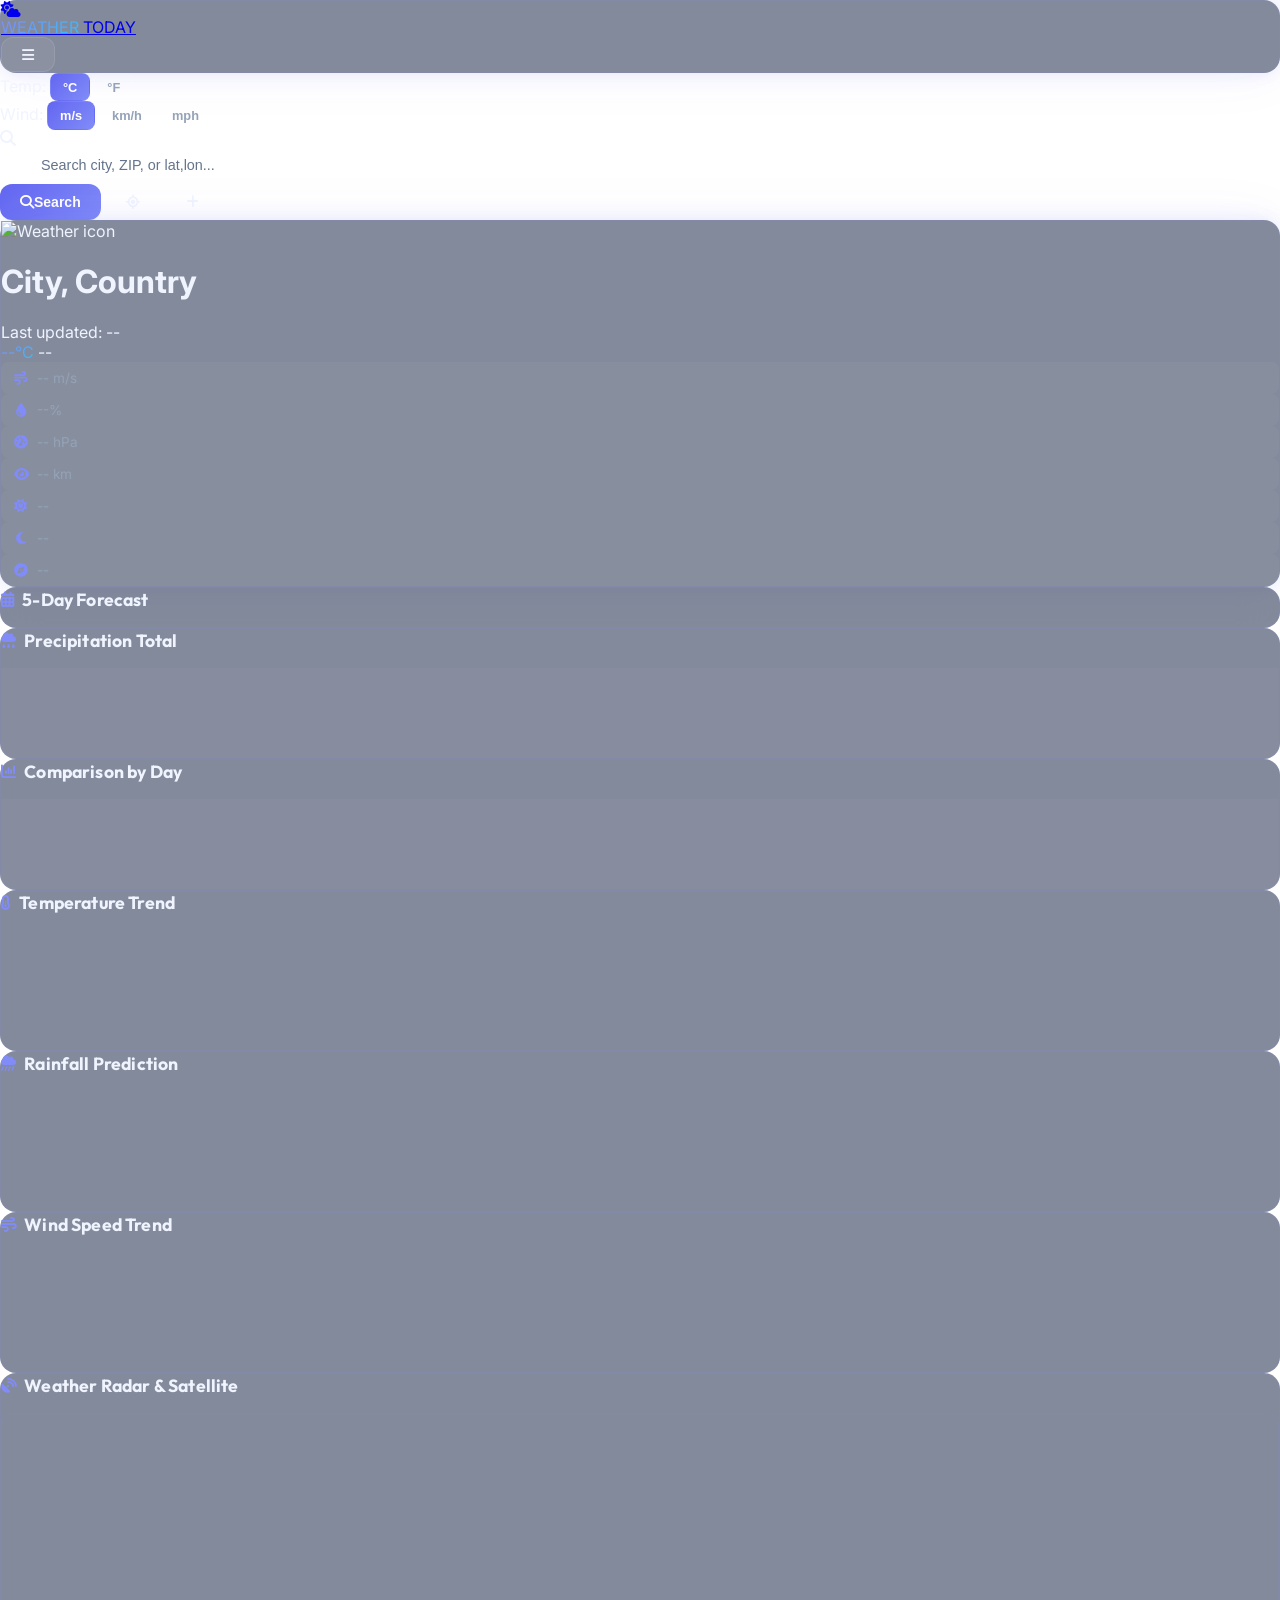
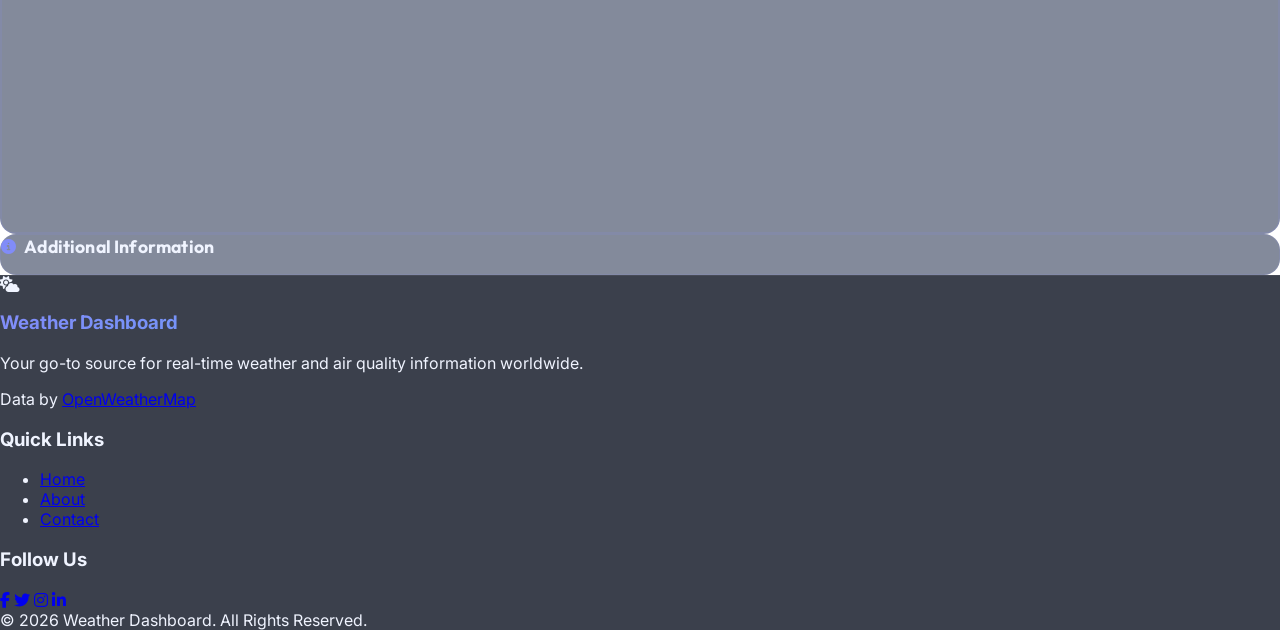
==== index.html @ bac941b6 "Add files via upload" ====
<html lang="en">

<head>
    <meta charset="utf-8" />
    <meta content="width=device-width, initial-scale=1.0" name="viewport" />
    <title>Weather Dashboard</title>
    <meta name="description"
        content="Real-time weather, air quality, forecasts, and interactive radar maps for any city worldwide." />
    <link rel="preconnect" href="https://fonts.googleapis.com" />
    <link rel="preconnect" href="https://fonts.gstatic.com" crossorigin />
    <link
        href="https://fonts.googleapis.com/css2?family=Inter:wght@300;400;500;600;700;800&family=Outfit:wght@400;500;600;700;800&display=swap"
        rel="stylesheet" />
    <script src="https://cdn.tailwindcss.com"></script>
    <script>
        tailwind.config = {
            theme: {
                extend: {
                    fontFamily: { sans: ['Inter', 'system-ui', 'sans-serif'], display: ['Outfit', 'sans-serif'] },
                    colors: {
                        surface: { 50: '#f0f4ff', 100: '#e0e7ff', 200: '#c7d2fe', 700: '#1e2a4a', 800: '#141c33', 900: '#0b1120' },
                        accent: { 400: '#818cf8', 500: '#6366f1', 600: '#4f46e5' },
                        sky: { 400: '#38bdf8', 500: '#0ea5e9' },
                        mint: { 400: '#34d399', 500: '#10b981' },
                        amber: { 400: '#fbbf24', 500: '#f59e0b' },
                        rose: { 400: '#fb7185', 500: '#f43f5e' }
                    }
                }
            }
        }
    </script>
    <link href="https://cdnjs.cloudflare.com/ajax/libs/font-awesome/6.5.1/css/all.min.css" rel="stylesheet" />
    <script src="https://cdn.jsdelivr.net/npm/chart.js"></script>
    <link rel="stylesheet" href="https://unpkg.com/leaflet@1.7.1/dist/leaflet.css" />
    <link rel="stylesheet" href="animations.css" />
    <style>
        *,
        *::before,
        *::after {
            box-sizing: border-box;
        }

        :root {
            --bg-primary: #0b1120;
            --bg-card: rgba(30, 42, 74, 0.55);
            --bg-card-hover: rgba(30, 42, 74, 0.75);
            --border-card: rgba(129, 140, 248, 0.12);
            --text-primary: #f0f4ff;
            --text-secondary: #94a3b8;
            --accent: #818cf8;
            --gradient-main: linear-gradient(135deg, #0b1120 0%, #1e2a4a 50%, #0b1120 100%);
            --glass-blur: 18px;
        }

        html {
            scroll-behavior: smooth;
        }

        body {
            font-family: 'Inter', system-ui, sans-serif;
            background: transparent;
            color: var(--text-primary);
            min-height: 100vh;
            margin: 0;
            overflow-x: hidden;
            transition: background 1s ease;
        }

        .hidden {
            display: none;
        }

        /* Glassmorphism card */
        .glass {
            background: var(--bg-card);
            backdrop-filter: blur(var(--glass-blur));
            -webkit-backdrop-filter: blur(var(--glass-blur));
            border: 1px solid var(--border-card);
            border-radius: 1rem;
            transition: transform 0.3s ease, box-shadow 0.3s ease, background 0.3s ease;
        }

        .glass:hover {
            background: var(--bg-card-hover);
            transform: translateY(-2px);
            box-shadow: 0 8px 32px rgba(99, 102, 241, 0.12);
        }

        /* Accent gradient text */
        .gradient-text {
            background: linear-gradient(135deg, #818cf8, #38bdf8);
            -webkit-background-clip: text;
            -webkit-text-fill-color: transparent;
            background-clip: text;
        }

        /* Glow effects */
        .glow-accent {
            box-shadow: 0 0 20px rgba(99, 102, 241, 0.15), 0 0 60px rgba(99, 102, 241, 0.05);
        }

        .glow-sky {
            box-shadow: 0 0 20px rgba(56, 189, 248, 0.15);
        }

        /* Buttons */
        .btn-primary {
            background: linear-gradient(135deg, #6366f1, #818cf8);
            color: #fff;
            border: none;
            border-radius: 0.75rem;
            padding: 0.6rem 1.25rem;
            font-weight: 600;
            cursor: pointer;
            transition: all 0.25s ease;
            font-size: 0.875rem;
        }

        .btn-primary:hover {
            transform: translateY(-1px);
            box-shadow: 0 4px 20px rgba(99, 102, 241, 0.4);
        }

        .btn-secondary {
            background: rgba(255, 255, 255, 0.06);
            color: var(--text-primary);
            border: 1px solid rgba(255, 255, 255, 0.1);
            border-radius: 0.75rem;
            padding: 0.6rem 1.25rem;
            font-weight: 500;
            cursor: pointer;
            transition: all 0.25s ease;
            font-size: 0.875rem;
        }

        .btn-secondary:hover {
            background: rgba(255, 255, 255, 0.12);
        }

        .btn-unit {
            padding: 0.35rem 0.75rem;
            border-radius: 0.5rem;
            font-size: 0.8rem;
            font-weight: 600;
            transition: all 0.2s ease;
            cursor: pointer;
            border: 1px solid transparent;
        }

        .btn-unit-active {
            background: linear-gradient(135deg, #6366f1, #818cf8);
            color: #fff;
            border-color: transparent;
        }

        .btn-unit-inactive {
            background: rgba(255, 255, 255, 0.06);
            color: var(--text-secondary);
            border-color: rgba(255, 255, 255, 0.08);
        }

        .btn-unit-inactive:hover {
            background: rgba(255, 255, 255, 0.12);
            color: var(--text-primary);
        }

        /* Search input */
        .search-input {
            background: rgba(255, 255, 255, 0.06);
            border: 1px solid rgba(255, 255, 255, 0.1);
            border-radius: 0.75rem;
            padding: 0.65rem 1rem 0.65rem 2.5rem;
            color: var(--text-primary);
            font-size: 0.9rem;
            outline: none;
            transition: all 0.25s ease;
            width: 100%;
        }

        .search-input::placeholder {
            color: #64748b;
        }

        .search-input:focus {
            border-color: var(--accent);
            box-shadow: 0 0 0 3px rgba(99, 102, 241, 0.15);
        }

        /* Stat items */
        .stat-item {
            display: flex;
            align-items: center;
            gap: 0.5rem;
            padding: 0.5rem 0.75rem;
            background: rgba(255, 255, 255, 0.04);
            border-radius: 0.5rem;
            font-size: 0.85rem;
            color: var(--text-secondary);
            transition: background 0.2s;
        }

        .stat-item:hover {
            background: rgba(255, 255, 255, 0.08);
        }

        .stat-item i {
            color: var(--accent);
            width: 16px;
            text-align: center;
        }

        /* Forecast day card */
        .forecast-card {
            background: rgba(255, 255, 255, 0.03);
            border: 1px solid rgba(255, 255, 255, 0.06);
            border-radius: 0.75rem;
            padding: 1rem 1.25rem;
            transition: all 0.25s ease;
        }

        .forecast-card:hover {
            background: rgba(255, 255, 255, 0.07);
            border-color: rgba(129, 140, 248, 0.2);
            transform: translateX(4px);
        }

        /* Section title */
        .section-title {
            font-family: 'Outfit', sans-serif;
            font-weight: 700;
            font-size: 1.1rem;
            letter-spacing: 0.01em;
            margin-bottom: 1rem;
            display: flex;
            align-items: center;
            gap: 0.5rem;
        }

        .section-title i {
            color: var(--accent);
            font-size: 0.95rem;
        }

        /* Saved city chip */
        .city-chip {
            background: rgba(99, 102, 241, 0.15);
            color: #a5b4fc;
            border: 1px solid rgba(99, 102, 241, 0.25);
            padding: 0.35rem 0.85rem;
            border-radius: 2rem;
            font-size: 0.8rem;
            font-weight: 500;
            cursor: pointer;
            transition: all 0.2s;
        }

        .city-chip:hover {
            background: rgba(99, 102, 241, 0.3);
            color: #fff;
        }

        /* Scrollbar */
        ::-webkit-scrollbar {
            width: 6px;
        }

        ::-webkit-scrollbar-track {
            background: transparent;
        }

        ::-webkit-scrollbar-thumb {
            background: rgba(129, 140, 248, 0.25);
            border-radius: 3px;
        }

        /* Map overrides */
        #map {
            border-radius: 0.75rem;
            border: 1px solid var(--border-card);
        }

        .leaflet-control-layers {
            background: var(--bg-card) !important;
            color: var(--text-primary) !important;
            border: 1px solid var(--border-card) !important;
            border-radius: 0.5rem !important;
            backdrop-filter: blur(12px) !important;
        }

        .leaflet-control-layers label {
            color: var(--text-primary) !important;
        }

        /* Fade-in animation */
        @keyframes fadeInUp {
            from {
                opacity: 0;
                transform: translateY(20px);
            }

            to {
                opacity: 1;
                transform: translateY(0);
            }
        }

        .animate-in {
            animation: fadeInUp 0.5s ease forwards;
        }

        .delay-1 {
            animation-delay: 0.1s;
            opacity: 0;
        }

        .delay-2 {
            animation-delay: 0.2s;
            opacity: 0;
        }

        .delay-3 {
            animation-delay: 0.3s;
            opacity: 0;
        }

        .delay-4 {
            animation-delay: 0.4s;
            opacity: 0;
        }

        /* Nav menu dark */
        .nav-menu {
            background: rgba(20, 28, 51, 0.95);
            border: 1px solid var(--border-card);
            backdrop-filter: blur(16px);
            border-radius: 0.75rem;
            overflow: hidden;
        }

        .nav-menu a {
            color: var(--text-secondary);
            display: block;
            padding: 0.6rem 1.25rem;
            transition: all 0.2s;
            font-size: 0.9rem;
        }

        .nav-menu a:hover {
            background: rgba(99, 102, 241, 0.15);
            color: var(--text-primary);
        }

        /* AQI card gradient override */
        #aqi-card {
            color: #fff;
        }

        /* Footer */
        .footer-section {
            border-top: 1px solid rgba(255, 255, 255, 0.06);
        }

        /* Chart container */
        .chart-container canvas {
            filter: drop-shadow(0 0 8px rgba(99, 102, 241, 0.1));
        }

        /* ═══ DAY MODE ADAPTIVE STYLES ═══ */
        body.day-mode .glass {
            background: rgba(255, 255, 255, 0.18);
            border-color: rgba(255, 255, 255, 0.3);
            box-shadow: 0 4px 20px rgba(0, 0, 0, 0.08);
        }

        body.day-mode .glass:hover {
            background: rgba(255, 255, 255, 0.28);
            box-shadow: 0 8px 32px rgba(0, 0, 0, 0.12);
        }

        body.day-mode .section-title {
            color: rgba(30, 40, 80, 0.85);
        }

        body.day-mode .forecast-card {
            background: rgba(255, 255, 255, 0.15);
            border-color: rgba(255, 255, 255, 0.25);
        }

        body.day-mode .stat-item {
            background: rgba(0, 0, 0, 0.05);
        }

        body.day-mode .text-white\/40,
        body.day-mode .text-white\/50,
        body.day-mode .text-white\/60 {
            color: rgba(30, 40, 80, 0.55) !important;
        }

        /* ═══ NIGHT MODE GLOW ENHANCEMENTS ═══ */
        body.night-mode .glass {
            box-shadow: 0 4px 24px rgba(99, 102, 241, 0.06), inset 0 1px 0 rgba(255, 255, 255, 0.04);
        }

        body.night-mode .chart-container canvas {
            filter: drop-shadow(0 0 12px rgba(99, 102, 241, 0.15));
        }

        /* ═══ ANIMATIONS ═══ */
        @keyframes fadeInUp {
            from {
                opacity: 0;
                transform: translateY(18px);
            }

            to {
                opacity: 1;
                transform: translateY(0);
            }
        }

        /* ═══ AI SUGGESTIONS ═══ */
        #ai-suggestions {
            transition: opacity 0.5s ease;
        }

        /* ═══ PERFORMANCE TOGGLE ═══ */
        .perf-toggle {
            cursor: pointer;
            font-size: 0.7rem;
            padding: 4px 10px;
            border-radius: 8px;
            background: rgba(255, 255, 255, 0.06);
            border: 1px solid rgba(255, 255, 255, 0.1);
            color: var(--text-secondary);
            transition: all 0.3s ease;
        }

        .perf-toggle:hover {
            background: rgba(255, 255, 255, 0.12);
        }

        .perf-toggle.active {
            background: rgba(99, 102, 241, 0.2);
            border-color: rgba(99, 102, 241, 0.4);
            color: #818cf8;
        }
    </style>
</head>

<body>
    <canvas id="weather-canvas"></canvas>
    <div class="max-w-7xl mx-auto px-4 sm:px-6 lg:px-8 py-6 relative z-10">

        <!-- ─── HEADER ─── -->
        <header class="glass glow-accent p-4 px-6 flex justify-between items-center mb-6 animate-in">
            <a href="index.html" class="flex items-center gap-3 cursor-pointer group" id="home-button">
                <div
                    class="w-9 h-9 rounded-lg bg-gradient-to-br from-accent-500 to-sky-400 flex items-center justify-center">
                    <i class="fas fa-cloud-sun text-white text-sm"></i>
                </div>
                <div>
                    <span class="font-display font-bold text-lg tracking-tight gradient-text">WEATHER</span>
                    <span class="font-display font-medium text-lg tracking-tight text-white/60 ml-1"
                        id="city-name">TODAY</span>
                </div>
            </a>
            <div class="relative">
                <button class="flex items-center gap-2 btn-secondary text-sm" id="menu-button">
                    <span class="hidden sm:inline">Menu</span>
                    <i class="fas fa-bars text-accent-400"></i>
                </button>
                <nav id="nav-menu" class="nav-menu absolute right-0 mt-2 w-48 z-50 hidden">
                    <a href="index.html"><i class="fas fa-home mr-2 text-accent-400"></i>Home</a>
                    <a href="about.html"><i class="fas fa-info-circle mr-2 text-accent-400"></i>About</a>
                    <a href="#" id="perf-toggle-btn"
                        onclick="event.preventDefault(); const on = togglePerformanceMode(); this.querySelector('.perf-indicator').textContent = on ? 'ON' : 'OFF'; this.classList.toggle('text-accent-400', on);"><i
                            class="fas fa-bolt mr-2 text-accent-400"></i>Perf Mode <span
                            class="perf-indicator ml-1 text-xs opacity-60">OFF</a>span></a>
                    <a href="services.html"><i class="fas fa-cogs mr-2 text-accent-400"></i>Services</a>
                    <a href="contact.html"><i class="fas fa-envelope mr-2 text-accent-400"></i>Contact</a>
                </nav>
            </div>
        </header>

        <!-- ─── UNIT TOGGLES ─── -->
        <div class="flex flex-wrap gap-4 items-center mb-4 animate-in delay-1">
            <div class="flex items-center gap-2">
                <span class="text-sm font-medium text-white/50">Temp:</span>
                <button id="unit-c" class="btn-unit btn-unit-active">°C</button>
                <button id="unit-f" class="btn-unit btn-unit-inactive">°F</button>
            </div>
            <div class="flex items-center gap-2">
                <span class="text-sm font-medium text-white/50">Wind:</span>
                <button id="unit-ms" class="btn-unit btn-unit-active">m/s</button>
                <button id="unit-kmh" class="btn-unit btn-unit-inactive">km/h</button>
                <button id="unit-mph" class="btn-unit btn-unit-inactive">mph</button>
            </div>
        </div>

        <!-- ─── SEARCH BAR ─── -->
        <div class="flex flex-col md:flex-row gap-3 items-stretch md:items-center mb-5 animate-in delay-1">
            <div class="relative flex-1 md:max-w-md">
                <i class="fas fa-search absolute left-3 top-1/2 -translate-y-1/2 text-white/30 text-sm"></i>
                <input id="search-input" class="search-input" type="text"
                    placeholder="Search city, ZIP, or lat,lon..." />
            </div>
            <div class="flex items-center gap-2">
                <button id="search-button" class="btn-primary"><i class="fas fa-search mr-1.5"></i>Search</button>
                <button id="location-button" class="btn-secondary"><i
                        class="fas fa-location-crosshairs mr-1.5 text-mint-400"></i><span class="hidden sm:inline">My
                        Location</span></button>
                <button id="add-city-button" class="btn-secondary"><i
                        class="fas fa-plus mr-1.5 text-amber-400"></i><span class="hidden sm:inline">Add
                        City</span></button>
            </div>
        </div>

        <!-- ─── SAVED CITIES ─── -->
        <div id="saved-cities-container" class="mb-5 flex flex-wrap gap-2"></div>

        <!-- ─── ALERTS ─── -->
        <div id="alerts-container" class="mb-5"></div>

        <!-- ─── HERO: CURRENT WEATHER & AQI ─── -->
        <div class="flex flex-col lg:flex-row gap-5 mb-8 animate-in delay-2">
            <!-- Main weather card -->
            <div class="flex-1 glass glow-accent p-6 lg:p-8">
                <div class="flex flex-col md:flex-row items-center gap-6">
                    <img alt="Weather icon" class="w-28 h-28 drop-shadow-lg" id="weather-icon"
                        src="https://openweathermap.org/img/wn/02d@2x.png" />
                    <div class="flex-1 text-center md:text-left">
                        <div class="flex flex-wrap items-center justify-center md:justify-start gap-3 mb-1">
                            <h1 class="font-display text-2xl md:text-3xl font-bold" id="city-country">City, Country</h1>
                            <span class="text-sm text-white/40" id="last-updated">Last updated: --</span>
                        </div>
                        <div class="flex flex-wrap items-center justify-center md:justify-start gap-4 mb-4">
                            <span class="text-5xl md:text-6xl font-display font-extrabold gradient-text"
                                id="temperature">--°C</span>
                            <span class="text-lg capitalize text-white/60 mt-2" id="weather-condition">--</span>
                        </div>
                        <div class="grid grid-cols-2 sm:grid-cols-4 gap-2">
                            <div class="stat-item"><i class="fas fa-wind"></i><span id="wind">-- m/s</span></div>
                            <div class="stat-item"><i class="fas fa-droplet"></i><span id="humidity">--%</span></div>
                            <div class="stat-item"><i class="fas fa-gauge-high"></i><span id="pressure">-- hPa</span>
                            </div>
                            <div class="stat-item"><i class="fas fa-eye"></i><span id="visibility">-- km</span></div>
                            <div class="stat-item"><i class="fas fa-sun"></i><span id="sunrise">--</span></div>
                            <div class="stat-item"><i class="fas fa-moon"></i><span id="sunset">--</span></div>
                            <div class="stat-item"><i class="fas fa-compass"></i><span id="wind-direction">--</span>
                            </div>
                        </div>
                    </div>
                </div>
            </div>
            <!-- AQI card -->
            <div id="aqi-card" class="lg:w-80 glass glow-sky p-6 flex flex-col justify-between hidden"
                style="border-radius:1rem;">
                <div>
                    <div class="section-title"><i class="fas fa-lungs"></i>Air Quality Index</div>
                    <div class="text-4xl font-display font-extrabold" id="aqi-value">--</div>
                    <div class="text-sm mt-1 font-medium" id="aqi-level">--</div>
                </div>
                <div class="mt-5 grid grid-cols-2 gap-3 text-sm">
                    <div class="stat-item"><span class="text-white/40">PM2.5</span><span class="ml-auto font-semibold"
                            id="aqi-pm25">--</span></div>
                    <div class="stat-item"><span class="text-white/40">PM10</span><span class="ml-auto font-semibold"
                            id="aqi-pm10">--</span></div>
                    <div class="stat-item"><span class="text-white/40">CO</span><span class="ml-auto font-semibold"
                            id="aqi-co">--</span></div>
                    <div class="stat-item"><span class="text-white/40">O₃</span><span class="ml-auto font-semibold"
                            id="aqi-o3">--</span></div>
                </div>
            </div>
        </div>

        <!-- ─── AI SMART SUGGESTIONS ─── -->
        <div id="ai-suggestions" class="mb-6" style="display:none;"></div>

        <!-- ─── FORECAST / PRECIP / COMPARISON ROW ─── -->
        <div class="grid grid-cols-1 lg:grid-cols-3 gap-5 mb-8">
            <div class="glass p-5 animate-in delay-2">
                <div class="section-title"><i class="fas fa-calendar-days"></i>5-Day Forecast</div>
                <div class="space-y-2" id="forecast"></div>
            </div>
            <div class="glass p-5 animate-in delay-3">
                <div class="section-title"><i class="fas fa-cloud-rain"></i>Precipitation Total</div>
                <div class="text-sm text-white/50 mb-3" id="precipitation-summary"></div>
                <div class="relative w-full flex items-center justify-center rounded-lg mb-3"
                    style="height:90px; background:rgba(255,255,255,0.03);">
                    <canvas id="precipChart" width="340" height="80"
                        style="display:block;max-width:100%;height:80px !important;"></canvas>
                </div>
                <div class="space-y-1" id="precipitation-total"></div>
            </div>
            <div class="glass p-5 animate-in delay-4">
                <div class="section-title"><i class="fas fa-chart-column"></i>Comparison by Day</div>
                <div class="text-sm text-white/50 mb-3" id="comparison-summary"></div>
                <div class="relative w-full flex items-center justify-center rounded-lg mb-3"
                    style="height:90px; background:rgba(255,255,255,0.03);">
                    <canvas id="comparisonChart" width="340" height="80"
                        style="display:block;max-width:100%;height:80px !important;"></canvas>
                </div>
                <div class="space-y-1" id="comparison-by-day"></div>
            </div>
        </div>

        <!-- ─── CHARTS ROW ─── -->
        <div class="grid grid-cols-1 lg:grid-cols-3 gap-5 mb-8">
            <div class="glass p-5 chart-container animate-in delay-2">
                <div class="section-title"><i class="fas fa-temperature-half"></i>Temperature Trend</div>
                <canvas id="tempChart" height="120"></canvas>
            </div>
            <div class="glass p-5 chart-container animate-in delay-3">
                <div class="section-title"><i class="fas fa-cloud-showers-heavy"></i>Rainfall Prediction</div>
                <canvas id="rainChart" height="120"></canvas>
            </div>
            <div class="glass p-5 chart-container animate-in delay-4">
                <div class="section-title"><i class="fas fa-wind"></i>Wind Speed Trend</div>
                <canvas id="windChart" height="120"></canvas>
            </div>
        </div>

        <!-- ─── MAP ─── -->
        <div class="glass p-5 mb-8 animate-in delay-3">
            <div class="section-title"><i class="fas fa-satellite-dish"></i>Weather Radar & Satellite</div>
            <div id="map" style="height: 420px;"></div>
            <div id="map-legend" class="mt-3 text-xs p-3 rounded-lg" style="background:rgba(255,255,255,0.04);"></div>
        </div>

        <!-- ─── ADDITIONAL INFO ─── -->
        <div class="glass p-5 mb-8 animate-in delay-3">
            <div class="section-title"><i class="fas fa-circle-info"></i>Additional Information</div>
            <div class="space-y-2" id="additional-info"></div>
        </div>
    </div>

    <!-- ─── FOOTER ─── -->
    <footer class="footer-section mt-12 py-10" style="background: rgba(11,17,32,0.8); backdrop-filter:blur(12px);">
        <div class="max-w-7xl mx-auto px-4 sm:px-6 lg:px-8">
            <div class="grid grid-cols-1 md:grid-cols-3 gap-8">
                <div>
                    <div class="flex items-center gap-2 mb-3">
                        <div
                            class="w-8 h-8 rounded-lg bg-gradient-to-br from-accent-500 to-sky-400 flex items-center justify-center">
                            <i class="fas fa-cloud-sun text-white text-xs"></i>
                        </div>
                        <h3 class="font-display font-bold text-lg gradient-text">Weather Dashboard</h3>
                    </div>
                    <p class="text-sm text-white/40 leading-relaxed">Your go-to source for real-time weather and air
                        quality information worldwide.</p>
                    <p class="text-xs text-white/25 mt-4">Data by <a href="https://openweathermap.org/" target="_blank"
                            rel="noopener noreferrer"
                            class="underline hover:text-accent-400 transition">OpenWeatherMap</a></p>
                </div>
                <div>
                    <h3 class="font-display font-semibold mb-3">Quick Links</h3>
                    <ul class="space-y-2 text-sm text-white/40">
                        <li><a href="index.html" class="hover:text-accent-400 transition">Home</a></li>
                        <li><a href="about.html" class="hover:text-accent-400 transition">About</a></li>
                        <li><a href="contact.html" class="hover:text-accent-400 transition">Contact</a></li>
                    </ul>
                </div>
                <div>
                    <h3 class="font-display font-semibold mb-3">Follow Us</h3>
                    <div class="flex gap-3">
                        <a href="#"
                            class="w-9 h-9 rounded-lg flex items-center justify-center text-white/30 hover:text-white hover:bg-accent-500/20 transition"><i
                                class="fab fa-facebook-f"></i></a>
                        <a href="#"
                            class="w-9 h-9 rounded-lg flex items-center justify-center text-white/30 hover:text-white hover:bg-accent-500/20 transition"><i
                                class="fab fa-twitter"></i></a>
                        <a href="#"
                            class="w-9 h-9 rounded-lg flex items-center justify-center text-white/30 hover:text-white hover:bg-accent-500/20 transition"><i
                                class="fab fa-instagram"></i></a>
                        <a href="#"
                            class="w-9 h-9 rounded-lg flex items-center justify-center text-white/30 hover:text-white hover:bg-accent-500/20 transition"><i
                                class="fab fa-linkedin-in"></i></a>
                    </div>
                </div>
            </div>
            <div class="border-t border-white/5 mt-8 pt-5 text-center text-white/20 text-xs">
                &copy; 2026 Weather Dashboard. All Rights Reserved.
            </div>
        </div>
    </footer>
    <script src="https://unpkg.com/leaflet@1.7.1/dist/leaflet.js"></script>
    <script>
        // --- Unit Conversion Support ---
        const tempUnitKey = 'weatherAppTempUnit';
        const windUnitKey = 'weatherAppWindUnit';
        let tempUnit = localStorage.getItem(tempUnitKey) || 'C';
        let windUnit = localStorage.getItem(windUnitKey) || 'm/s';

        function setUnitButtons() {
            document.getElementById('unit-c').className = 'btn-unit ' + (tempUnit === 'C' ? 'btn-unit-active' : 'btn-unit-inactive');
            document.getElementById('unit-f').className = 'btn-unit ' + (tempUnit === 'F' ? 'btn-unit-active' : 'btn-unit-inactive');
            document.getElementById('unit-ms').className = 'btn-unit ' + (windUnit === 'm/s' ? 'btn-unit-active' : 'btn-unit-inactive');
            document.getElementById('unit-kmh').className = 'btn-unit ' + (windUnit === 'km/h' ? 'btn-unit-active' : 'btn-unit-inactive');
            document.getElementById('unit-mph').className = 'btn-unit ' + (windUnit === 'mph' ? 'btn-unit-active' : 'btn-unit-inactive');
        }

        function convertTemp(tempC) {
            return tempUnit === 'F' ? (tempC * 9 / 5 + 32).toFixed(1) : tempC.toFixed(1);
        }
        function tempUnitSymbol() {
            return tempUnit === 'F' ? '°F' : '°C';
        }
        function convertWind(windMs) {
            if (windUnit === 'km/h') return (windMs * 3.6).toFixed(1);
            if (windUnit === 'mph') return (windMs * 2.23694).toFixed(1);
            return windMs.toFixed(1);
        }
        function windUnitSymbol() {
            if (windUnit === 'km/h') return 'km/h';
            if (windUnit === 'mph') return 'mph';
            return 'm/s';
        }

        ['unit-c', 'unit-f'].forEach(id => {
            document.getElementById(id).addEventListener('click', function () {
                tempUnit = id === 'unit-c' ? 'C' : 'F';
                localStorage.setItem(tempUnitKey, tempUnit);
                setUnitButtons();
                if (window._lastWeatherData) updateWeatherData(window._lastWeatherData);
                if (window._lastForecastData) updateForecastData(window._lastForecastData);
            });
        });
        ['unit-ms', 'unit-kmh', 'unit-mph'].forEach(id => {
            document.getElementById(id).addEventListener('click', function () {
                windUnit = id === 'unit-ms' ? 'm/s' : (id === 'unit-kmh' ? 'km/h' : 'mph');
                localStorage.setItem(windUnitKey, windUnit);
                setUnitButtons();
                if (window._lastWeatherData) updateWeatherData(window._lastWeatherData);
                if (window._lastForecastData) updateForecastData(window._lastForecastData);
            });
        });
        window.addEventListener('DOMContentLoaded', setUnitButtons);
        // --- End Unit Conversion Support ---

        // --- Multi-location support ---
        const savedCitiesKey = 'savedCitiesWeatherApp';
        let savedCities = JSON.parse(localStorage.getItem(savedCitiesKey)) || [];

        function renderSavedCities() {
            const container = document.getElementById('saved-cities-container');
            container.innerHTML = '';
            if (savedCities.length === 0) {
                container.style.display = 'none';
                return;
            }
            container.style.display = 'flex';
            savedCities.forEach(city => {
                const btn = document.createElement('button');
                btn.className = 'city-chip';
                btn.textContent = city;
                btn.onclick = () => {
                    document.getElementById('search-input').value = city;
                    fetchWeatherData(city);
                    fetchAQI(city);
                };
                container.appendChild(btn);
            });
        }

        document.getElementById('add-city-button').addEventListener('click', function () {
            let input = document.getElementById('search-input').value.trim();
            if (!input) return;
            // Normalize for comparison
            input = input.replace(/\s+/g, ' ').toLowerCase();
            const normalizedCities = savedCities.map(c => c.replace(/\s+/g, ' ').toLowerCase());
            if (!normalizedCities.includes(input)) {
                // Store original capitalization for display, but compare normalized
                savedCities.push(document.getElementById('search-input').value.trim());
                localStorage.setItem(savedCitiesKey, JSON.stringify(savedCities));
                renderSavedCities();
            }
            document.getElementById('search-input').value = '';
        });

        window.addEventListener('DOMContentLoaded', renderSavedCities);
        // --- End Multi-location support ---

        document.getElementById('menu-button').addEventListener('click', function () {
            const navMenu = document.getElementById('nav-menu');
            navMenu.classList.toggle('hidden');
        });

        document.getElementById('search-button').addEventListener('click', function () {
            const input = document.getElementById('search-input').value.trim();
            if (!input) return;
            // Check for coordinates (lat,lon)
            const coordMatch = input.match(/^(-?\d{1,3}\.\d+),\s*(-?\d{1,3}\.\d+)$/);
            if (coordMatch) {
                const lat = parseFloat(coordMatch[1]);
                const lon = parseFloat(coordMatch[2]);
                if (lat >= -90 && lat <= 90 && lon >= -180 && lon <= 180) {
                    fetchWeatherData({ lat, lon });
                    fetchAQI({ lat, lon });
                    return;
                } else {
                    alert('Invalid coordinates.');
                    return;
                }
            }
            // Check for ZIP code (5 digits or 5+4 US ZIP)
            const zipMatch = input.match(/^\d{5}(?:-\d{4})?$/);
            if (zipMatch) {
                fetchWeatherData(input);
                fetchAQI(input);
                return;
            }
            // Otherwise, treat as city name
            fetchWeatherData(input);
            fetchAQI(input);
        });

        document.getElementById('home-button').addEventListener('click', function () {
            navigateTo('home');
        });

        function fetchWeatherData(cityOrCoords) {
            const apiKey = '505bfd27f587eb66ef311b270cd00310';
            let geoUrl;

            if (typeof cityOrCoords === 'object' && cityOrCoords.lat && cityOrCoords.lon) {
                // Direct coordinates provided
                getWeatherData(cityOrCoords.lat, cityOrCoords.lon);
                return;
            }

            // For city name or ZIP code, first get coordinates
            if (/^\d{5}(?:-\d{4})?$/.test(cityOrCoords)) { // ZIP code
                geoUrl = `https://api.openweathermap.org/data/2.5/weather?zip=${cityOrCoords}&units=metric&appid=${apiKey}`;
            } else { // City name
                geoUrl = `https://api.openweathermap.org/data/2.5/weather?q=${cityOrCoords}&units=metric&appid=${apiKey}`;
            }

            fetch(geoUrl)
                .then(response => response.json())
                .then(data => {
                    if (data.coord) {
                        getWeatherData(data.coord.lat, data.coord.lon);
                    } else {
                        alert('Location not found.');
                    }
                })
                .catch(error => {
                    console.error('Error fetching location data:', error);
                    alert('Could not fetch weather data.');
                });
        }

        function getWeatherData(lat, lon) {
            const apiKey = '505bfd27f587eb66ef311b270cd00310';
            const apiUrl = `https://api.openweathermap.org/data/2.5/weather?lat=${lat}&lon=${lon}&units=metric&appid=${apiKey}`;
            const forecastUrl = `https://api.openweathermap.org/data/2.5/forecast?lat=${lat}&lon=${lon}&units=metric&appid=${apiKey}`;
            const oneCallUrl = `https://api.openweathermap.org/data/2.5/onecall?lat=${lat}&lon=${lon}&appid=${apiKey}&units=metric`;

            updateMap(lat, lon);

            fetch(apiUrl)
                .then(response => response.json())
                .then(data => {
                    updateWeatherData(data);
                });

            fetch(forecastUrl)
                .then(response => response.json())
                .then(data => {
                    updateForecastData(data);
                });

            fetchAlerts(oneCallUrl);
        }

        function fetchAlerts(oneCallUrl) {
            if (!oneCallUrl) return;
            fetch(oneCallUrl)
                .then(response => response.json())
                .then(data => {
                    if (data.alerts && data.alerts.length > 0) {
                        showAlerts(data.alerts);
                    } else {
                        document.getElementById('alerts-container').innerHTML = '';
                    }
                });
        }

        function showAlerts(alerts) {
            const container = document.getElementById('alerts-container');
            container.innerHTML = alerts.map(alert => {
                let color = 'border-sky-500/50 bg-sky-500/10 text-sky-300';
                if (/severe|extreme|danger|red/i.test(alert.event)) color = 'border-rose-500/50 bg-rose-500/10 text-rose-300';
                else if (/warning|yellow|amber|moderate/i.test(alert.event)) color = 'border-amber-500/50 bg-amber-500/10 text-amber-300';
                return `
                    <div class="border-l-4 p-4 mb-2 rounded-lg ${color}" style="backdrop-filter:blur(8px);">
                        <div class="font-bold">⚠️ ${alert.event}</div>
                        <div class="text-sm mb-1 opacity-80">${alert.description || ''}</div>
                        <div class="text-xs opacity-60">${alert.start ? 'From: ' + new Date(alert.start * 1000).toLocaleString() : ''} ${alert.end ? 'To: ' + new Date(alert.end * 1000).toLocaleString() : ''}</div>
                    </div>
                `;
            }).join('');
        }

        document.getElementById('location-button').addEventListener('click', function () {
            if (navigator.geolocation) {
                navigator.geolocation.getCurrentPosition(function (position) {
                    const coords = { lat: position.coords.latitude, lon: position.coords.longitude };
                    fetchWeatherData(coords);
                    fetchAQI(coords);
                }, function (error) {
                    alert('Unable to retrieve your location.');
                });
            } else {
                alert('Geolocation is not supported by your browser.');
            }
        });

        function updateWeatherData(data) {
            window._lastWeatherData = data; // For unit toggling

            // City & Country
            document.getElementById('city-country').textContent = `${data.name}, ${data.sys.country}`;
            // Last updated
            document.getElementById('last-updated').textContent = `Last updated: ${new Date(data.dt * 1000).toLocaleTimeString()}`;
            // Temperature
            document.getElementById('temperature').textContent = data.main.temp ? convertTemp(data.main.temp) + tempUnitSymbol() : '--' + tempUnitSymbol();
            // Weather Condition
            document.getElementById('weather-condition').textContent = data.weather[0].description;
            // Weather Icon
            document.getElementById('weather-icon').src = `https://openweathermap.org/img/wn/${data.weather[0].icon}@2x.png`;
            // Wind Speed & Direction
            document.getElementById('wind').textContent = data.wind.speed ? convertWind(data.wind.speed) + ' ' + windUnitSymbol() : '-- ' + windUnitSymbol();
            document.getElementById('wind-direction').textContent = degToCompass(data.wind.deg);
            // Humidity
            document.getElementById('humidity').textContent = `${data.main.humidity}%`;
            // Pressure
            document.getElementById('pressure').textContent = `${data.main.pressure} hPa`;
            // Sunrise & Sunset
            document.getElementById('sunrise').textContent = new Date(data.sys.sunrise * 1000).toLocaleTimeString();
            document.getElementById('sunset').textContent = new Date(data.sys.sunset * 1000).toLocaleTimeString();
            // Visibility
            document.getElementById('visibility').textContent = `${(data.visibility / 1000).toFixed(1)} km`;

            // Precipitation total is populated by updateForecastData() with real forecast data

            // Update additional information
            document.getElementById('additional-info').innerHTML = `
                <div class="flex justify-between items-center rounded-lg px-3 py-2" style="background:rgba(255,255,255,0.04);">
                    <div class="text-white/50">Wind Speed</div>
                    <div class="font-semibold text-accent-400">${convertWind(data.wind.speed)} ${windUnitSymbol()}</div>
                </div>
                <div class="flex justify-between items-center rounded-lg px-3 py-2" style="background:rgba(255,255,255,0.04);">
                    <div class="text-white/50">Humidity</div>
                    <div class="font-semibold text-sky-400">${data.main.humidity}%</div>
                </div>
                <div class="flex justify-between items-center rounded-lg px-3 py-2" style="background:rgba(255,255,255,0.04);">
                    <div class="text-white/50">Dew Point</div>
                    <div class="font-semibold text-mint-400">${convertTemp(parseFloat(calculateDewPoint(data.main.temp, data.main.humidity)))}${tempUnitSymbol()}</div>
                </div>
                <div class="flex justify-between items-center rounded-lg px-3 py-2" style="background:rgba(255,255,255,0.04);">
                    <div class="text-white/50">Visibility</div>
                    <div class="font-semibold text-amber-400">${(data.visibility / 1000).toFixed(1)} km</div>
                </div>
            `;
            // Dynamic UI background
            updateAtmosphere(data);
            // Store for AI suggestion regeneration
            window._lastWeatherData = data;
        }



        let tempChart, rainChart, windChart;
        function updateForecastData(data) {
            window._lastForecastData = data; // For unit toggling

            // --- Precipitation Dynamic Box ---
            const precipTotals = {};
            const precipLabels = [];
            const precipData = [];
            let totalPrecip = 0;
            const precipSummary = document.getElementById('precipitation-summary');
            const precipBox = document.getElementById('precipitation-total');
            precipBox.innerHTML = '';

            // Group precipitation by day, robustly
            data.list.forEach(item => {
                if (!item.dt_txt) return;
                const date = new Date(item.dt_txt).toLocaleDateString(undefined, { weekday: 'short', month: 'short', day: 'numeric' });
                let precip = 0;
                if (item.rain && typeof item.rain === 'object') {
                    precip += Number(item.rain['3h'] || item.rain['1h'] || 0);
                }
                if (item.snow && typeof item.snow === 'object') {
                    precip += Number(item.snow['3h'] || item.snow['1h'] || 0);
                }
                if (!precipTotals[date]) precipTotals[date] = 0;
                precipTotals[date] += precip;
                totalPrecip += precip;
            });
            // Debug log
            console.log('Precip Totals:', precipTotals);
            Object.entries(precipTotals).forEach(([date, value]) => {
                precipLabels.push(date);
                precipData.push(Number(value.toFixed(2)));
                // Color code
                let color = value >= 10 ? 'bg-accent-500/30 text-accent-400' : value >= 3 ? 'bg-sky-400/20 text-sky-400' : value > 0 ? 'bg-white/5 text-white/70' : 'bg-white/3 text-white/40';
                precipBox.innerHTML += `<div class='flex justify-between items-center rounded-lg px-3 py-1.5 mb-1 ${color}'><span>${date}</span><span class='font-semibold'>${value.toFixed(2)} mm</span></div>`;
            });
            // Summary
            let summaryText = '';
            if (totalPrecip > 25) summaryText = 'Rainy week ahead! 🌧️';
            else if (totalPrecip > 10) summaryText = 'Some showers expected.';
            else if (totalPrecip > 0) summaryText = 'Mostly dry, light precipitation.';
            else summaryText = 'No significant precipitation expected.';
            precipSummary.textContent = `Total: ${totalPrecip.toFixed(2)} mm. ${summaryText}`;
            // Chart
            if (window.precipChartObj) window.precipChartObj.destroy();
            const ctx = document.getElementById('precipChart').getContext('2d');
            window.precipChartObj = new Chart(ctx, {
                type: 'bar',
                data: {
                    labels: precipLabels,
                    datasets: [{
                        label: 'Precipitation (mm)',
                        data: precipData,
                        backgroundColor: precipData.map(v => v >= 10 ? '#2563eb' : v >= 3 ? '#60a5fa' : v > 0 ? '#bfdbfe' : '#e5e7eb'),
                        borderRadius: 4
                    }]
                },
                options: {
                    plugins: { legend: { display: false } },
                    scales: { y: { beginAtZero: true, ticks: { stepSize: 2 } } },
                    responsive: false,
                    maintainAspectRatio: false,
                    animation: false,
                    layout: { padding: 0 },
                }
            });
            // --- End Precipitation Dynamic Box ---

            // --- Comparison by Day Dynamic Box ---
            const comparisonBox = document.getElementById('comparison-by-day');
            const comparisonSummary = document.getElementById('comparison-summary');
            comparisonBox.innerHTML = '';
            // --- Comparison by Day Dynamic Box ---
            // Aggregate correct daily data from API
            const cmpDayStats = {};
            data.list.forEach(item => {
                if (!item.dt_txt) return;
                const date = new Date(item.dt_txt).toLocaleDateString(undefined, { weekday: 'short', month: 'short', day: 'numeric' });
                if (!cmpDayStats[date]) cmpDayStats[date] = { temps: [], winds: [], humids: [] };
                cmpDayStats[date].temps.push(item.main.temp);
                cmpDayStats[date].winds.push(item.wind.speed);
                cmpDayStats[date].humids.push(item.main.humidity);
            });
            // Prepare arrays for chart and table
            const cmpLabels = [], minTemps = [], maxTemps = [], avgWinds = [], avgHumids = [];
            Object.entries(cmpDayStats).forEach(([date, stat]) => {
                const minT = Math.min(...stat.temps);
                const maxT = Math.max(...stat.temps);
                const avgW = stat.winds.reduce((a, b) => a + b, 0) / stat.winds.length;
                const avgH = stat.humids.reduce((a, b) => a + b, 0) / stat.humids.length;
                cmpLabels.push(date);
                minTemps.push(Number(minT.toFixed(1)));
                maxTemps.push(Number(maxT.toFixed(1)));
                avgWinds.push(Number(avgW.toFixed(1)));
                avgHumids.push(Number(avgH.toFixed(0)));
            });
            // Render table
            comparisonBox.innerHTML = '';
            cmpLabels.forEach((date, idx) => {
                let tempColor = maxTemps[idx] >= 35 ? 'bg-rose-500/25 text-rose-400' : maxTemps[idx] >= 30 ? 'bg-amber-500/25 text-amber-400' : maxTemps[idx] >= 20 ? 'bg-amber-500/15 text-amber-300' : 'bg-sky-500/20 text-sky-400';
                let windColor = avgWinds[idx] >= 10 ? 'bg-accent-500/25 text-accent-400' : avgWinds[idx] >= 5 ? 'bg-sky-400/20 text-sky-400' : 'bg-white/5 text-white/50';
                let humidColor = avgHumids[idx] >= 80 ? 'bg-mint-500/25 text-mint-400' : avgHumids[idx] >= 60 ? 'bg-mint-400/15 text-mint-400' : 'bg-white/5 text-white/50';
                comparisonBox.innerHTML += `<div class='flex justify-between items-center rounded-lg px-3 py-1.5 mb-1 gap-2' style='background:rgba(255,255,255,0.03);'>
            <span class='w-24 text-white/60 text-sm'>${date}</span>
            <span class='px-2 py-1 rounded-md text-xs font-semibold ${tempColor}'>${convertTemp(minTemps[idx])}${tempUnitSymbol()}/${convertTemp(maxTemps[idx])}${tempUnitSymbol()}</span>
            <span class='px-2 py-1 rounded-md text-xs font-semibold ${windColor}'>${convertWind(avgWinds[idx])} ${windUnitSymbol()}</span>
            <span class='px-2 py-1 rounded-md text-xs font-semibold ${humidColor}'>${avgHumids[idx]}%</span>
        </div>`;
            });
            // Summary
            let cmpSummary = '';
            const hottest = Math.max(...maxTemps), coldest = Math.min(...minTemps), windiest = Math.max(...avgWinds);
            if (hottest >= 35) cmpSummary = 'Very hot days ahead! 🥵';
            else if (coldest <= 5) cmpSummary = 'Some chilly nights! 🧊';
            else if (windiest >= 10) cmpSummary = 'Windy conditions expected.';
            else cmpSummary = 'Mild weather overall.';
            comparisonSummary.textContent = cmpSummary;
            // Chart (aligned with Precipitation Total)
            if (window.comparisonChartObj) window.comparisonChartObj.destroy();
            const cmpCtx = document.getElementById('comparisonChart').getContext('2d');
            window.comparisonChartObj = new Chart(cmpCtx, {
                type: 'bar',
                data: {
                    labels: cmpLabels,
                    datasets: [
                        { label: 'Min Temp (' + tempUnitSymbol() + ')', data: minTemps.map(t => Number(convertTemp(t))), backgroundColor: '#60a5fa' },
                        { label: 'Max Temp (' + tempUnitSymbol() + ')', data: maxTemps.map(t => Number(convertTemp(t))), backgroundColor: '#fbbf24' },
                        { label: 'Wind (' + windUnitSymbol() + ')', data: avgWinds.map(w => Number(convertWind(w))), backgroundColor: '#a3e635' },
                        { label: 'Humidity (%)', data: avgHumids, backgroundColor: '#34d399' }
                    ]
                },
                options: {
                    plugins: { legend: { display: true, position: 'bottom' } },
                    responsive: false,
                    maintainAspectRatio: false,
                    animation: false,
                    layout: { padding: 0 },
                    scales: { y: { beginAtZero: true } }
                }
            });
            // --- End Comparison by Day Dynamic Box ---

            // --- Additional Information Dynamic Box ---
            const additionalBox = document.getElementById('additional-info');
            additionalBox.innerHTML = '';
            const addDayStats = {};
            data.list.forEach(item => {
                if (!item.dt_txt) return;
                const date = new Date(item.dt_txt).toLocaleDateString(undefined, { weekday: 'short', month: 'short', day: 'numeric' });
                if (!addDayStats[date]) addDayStats[date] = { dew: [], pressure: [], vis: [], conditions: {} };
                // Dew point (calculated)
                if (typeof item.main.temp === 'number' && typeof item.main.humidity === 'number') {
                    const a = 17.27, b = 237.7;
                    const alpha = ((a * item.main.temp) / (b + item.main.temp)) + Math.log(item.main.humidity / 100);
                    const dew = (b * alpha) / (a - alpha);
                    addDayStats[date].dew.push(dew);
                }
                // Pressure
                if (typeof item.main.pressure === 'number') addDayStats[date].pressure.push(item.main.pressure);
                // Visibility
                if (typeof item.visibility === 'number') addDayStats[date].vis.push(item.visibility / 1000); // km
                // Weather summary
                const cond = item.weather && item.weather[0] && item.weather[0].main;
                if (cond) addDayStats[date].conditions[cond] = (addDayStats[date].conditions[cond] || 0) + 1;
            });
            Object.entries(addDayStats).forEach(([date, stat]) => {
                const avgDew = stat.dew.length ? (stat.dew.reduce((a, b) => a + b, 0) / stat.dew.length).toFixed(1) : '--';
                const avgPress = stat.pressure.length ? (stat.pressure.reduce((a, b) => a + b, 0) / stat.pressure.length).toFixed(0) : '--';
                const avgVis = stat.vis.length ? (stat.vis.reduce((a, b) => a + b, 0) / stat.vis.length).toFixed(1) : '--';
                let mainCond = '--'; let maxCount = 0;
                Object.entries(stat.conditions).forEach(([k, v]) => { if (v > maxCount) { mainCond = k; maxCount = v } });
                additionalBox.innerHTML += `<div class='flex justify-between items-center rounded-lg px-3 py-1.5 mb-1 gap-2' style='background:rgba(255,255,255,0.03);'>
            <span class='w-24 text-white/60 text-sm'>${date}</span>
            <span class='px-2 py-1 rounded-md text-xs font-semibold bg-sky-500/15 text-sky-400'>Dew: ${avgDew !== '--' ? convertTemp(parseFloat(avgDew)) + tempUnitSymbol() : '--'}</span>
            <span class='px-2 py-1 rounded-md text-xs font-semibold bg-mint-500/15 text-mint-400'>Pressure: ${avgPress} hPa</span>
            <span class='px-2 py-1 rounded-md text-xs font-semibold bg-amber-500/15 text-amber-400'>Vis: ${avgVis} km</span>
            <span class='px-2 py-1 rounded-md text-xs font-semibold bg-accent-500/15 text-accent-400'>${mainCond}</span>
        </div>`;
            });
            // --- End Additional Information Dynamic Box ---

            const forecastElement = document.getElementById('forecast');
            forecastElement.innerHTML = '';

            // Group forecast by day
            const daily = {};
            data.list.forEach(forecast => {
                const date = new Date(forecast.dt_txt);
                const dayKey = date.toLocaleDateString();
                if (!daily[dayKey]) {
                    daily[dayKey] = [];
                }
                daily[dayKey].push(forecast);
            });

            // Only show next 5 days
            const days = Object.keys(daily).slice(0, 5);
            days.forEach(day => {
                const dayForecasts = daily[day];
                // Calculate min/max/feels_like/probability
                let minTemp = Number.POSITIVE_INFINITY;
                let maxTemp = Number.NEGATIVE_INFINITY;
                let feelsLikeSum = 0;
                let popSum = 0;
                let icon = dayForecasts[0].weather[0].icon;
                let description = dayForecasts[0].weather[0].description;
                dayForecasts.forEach(f => {
                    minTemp = Math.min(minTemp, f.main.temp_min);
                    maxTemp = Math.max(maxTemp, f.main.temp_max);
                    feelsLikeSum += f.main.feels_like;
                    popSum += f.pop || 0;
                });
                const avgFeelsLike = feelsLikeSum / dayForecasts.length;
                const avgPop = (popSum / dayForecasts.length) * 100;
                forecastElement.innerHTML += `
                    <div class="forecast-card flex flex-col md:flex-row md:items-center md:justify-between mb-2">
                        <div class="flex items-center mb-2 md:mb-0">
                            <img src="https://openweathermap.org/img/wn/${icon}@2x.png" alt="${description}" class="w-10 h-10 mr-3">
                            <div>
                                <div class="font-semibold text-sm">${new Date(dayForecasts[0].dt_txt).toLocaleDateString(undefined, { weekday: 'long', month: 'short', day: 'numeric' })}</div>
                                <div class="text-white/40 text-xs capitalize">${description}</div>
                            </div>
                        </div>
                        <div class="flex flex-wrap gap-3 items-center text-sm">
                            <div><span class="font-bold text-amber-400">${convertTemp(maxTemp)}${tempUnitSymbol()}</span> <span class="text-white/30">/</span> <span class="text-sky-400">${convertTemp(minTemp)}${tempUnitSymbol()}</span></div>
                            <div title="Feels like" class="text-white/50"><i class="fas fa-temperature-half mr-1 text-accent-400"></i>${convertTemp(avgFeelsLike)}${tempUnitSymbol()}</div>
                            <div title="Chance of precipitation" class="text-white/50"><i class="fas fa-umbrella mr-1 text-sky-400"></i>${Math.round(avgPop)}%</div>
                        </div>
                    </div>
                `;
            });

            // Comparison by day is already correctly populated above (lines 649-663)
            // No duplicate overwrite needed

            // Prepare chart data
            const labels = [];
            const temps = [];
            const feels = [];
            const rain = [];
            const wind = [];
            data.list.forEach(forecast => {
                const date = new Date(forecast.dt_txt);
                labels.push(date.toLocaleString(undefined, { weekday: 'short', hour: '2-digit' }));
                temps.push(Number(convertTemp(forecast.main.temp)));
                feels.push(Number(convertTemp(forecast.main.feels_like)));
                rain.push(forecast.rain && forecast.rain['3h'] ? forecast.rain['3h'] : 0);
                wind.push(Number(convertWind(forecast.wind.speed)));
            });

            // Chart theming based on time-of-day
            function getChartTheme() {
                const night = typeof isNightMode === 'function' && isNightMode();
                return {
                    gridColor: night ? 'rgba(255,255,255,0.06)' : 'rgba(0,0,0,0.08)',
                    tickColor: night ? 'rgba(255,255,255,0.5)' : 'rgba(30,40,80,0.6)',
                    legendColor: night ? 'rgba(255,255,255,0.7)' : 'rgba(30,40,80,0.8)',
                };
            }
            const chartTheme = getChartTheme();
            const themedChartOptions = {
                responsive: true,
                plugins: { legend: { display: true, labels: { color: chartTheme.legendColor } } },
                scales: {
                    x: { ticks: { color: chartTheme.tickColor }, grid: { color: chartTheme.gridColor } },
                    y: { ticks: { color: chartTheme.tickColor }, grid: { color: chartTheme.gridColor } },
                },
            };

            // Temperature Chart
            if (tempChart) tempChart.destroy();
            tempChart = new Chart(document.getElementById('tempChart').getContext('2d'), {
                type: 'line',
                data: {
                    labels,
                    datasets: [
                        { label: 'Temp (' + tempUnitSymbol() + ')', data: temps, borderColor: '#2563eb', backgroundColor: 'rgba(37,99,235,0.1)', fill: true },
                        { label: 'Feels Like (' + tempUnitSymbol() + ')', data: feels, borderColor: '#f59e42', backgroundColor: 'rgba(245,158,66,0.1)', fill: true }
                    ]
                },
                options: themedChartOptions
            });
            // Rainfall Chart
            if (rainChart) rainChart.destroy();
            rainChart = new Chart(document.getElementById('rainChart').getContext('2d'), {
                type: 'bar',
                data: {
                    labels,
                    datasets: [
                        { label: 'Rain (mm)', data: rain, backgroundColor: '#38bdf8' }
                    ]
                },
                options: themedChartOptions
            });
            // Wind Speed Chart
            if (windChart) windChart.destroy();
            windChart = new Chart(document.getElementById('windChart').getContext('2d'), {
                type: 'line',
                data: {
                    labels,
                    datasets: [
                        { label: 'Wind Speed (' + windUnitSymbol() + ')', data: wind, borderColor: '#22c55e', backgroundColor: 'rgba(34,197,94,0.1)', fill: true }
                    ]
                },
                options: themedChartOptions
            });
        }

        function calculateDewPoint(temp, humidity) {
            const a = 17.27;
            const b = 237.7;
            const alpha = ((a * temp) / (b + temp)) + Math.log(humidity / 100);
            const dewPoint = (b * alpha) / (a - alpha);
            return dewPoint.toFixed(2);
        }

        function degToCompass(num) {
            const val = Math.floor((num / 22.5) + 0.5);
            const arr = ["N", "NNE", "NE", "ENE", "E", "ESE", "SE", "SSE", "S", "SSW", "SW", "WSW", "W", "WNW", "NW", "NNW"];
            return arr[(val % 16)];
        }

        function fetchAQI(cityOrCoords) {
            let url;
            if (typeof cityOrCoords === 'object' && cityOrCoords.lat && cityOrCoords.lon) {
                url = `https://api.waqi.info/feed/geo:${cityOrCoords.lat};${cityOrCoords.lon}/?token=6f03f8fc305cb7236bb158aeada7fa647d8e743b`;
            } else {
                url = `https://api.waqi.info/feed/${encodeURIComponent(cityOrCoords)}/?token=6f03f8fc305cb7236bb158aeada7fa647d8e743b`;
            }
            fetch(url)
                .then(response => response.json())
                .then(data => {
                    if (data.status === 'ok') {
                        showAQI(data.data);
                    } else {
                        document.getElementById('aqi-card').classList.add('hidden');
                    }
                })
                .catch(() => {
                    document.getElementById('aqi-card').classList.add('hidden');
                });
        }
        function showAQI(data) {
            document.getElementById('aqi-card').classList.remove('hidden');
            const aqi = data.aqi;
            document.getElementById('aqi-value').textContent = aqi;
            const level = getAQILevel(aqi);
            document.getElementById('aqi-level').textContent = level.text;
            document.getElementById('aqi-card').style.background = level.bg;
            document.getElementById('aqi-pm25').textContent = data.iaqi.pm25 ? data.iaqi.pm25.v : '--';
            document.getElementById('aqi-pm10').textContent = data.iaqi.pm10 ? data.iaqi.pm10.v : '--';
            document.getElementById('aqi-co').textContent = data.iaqi.co ? data.iaqi.co.v : '--';
            document.getElementById('aqi-o3').textContent = data.iaqi.o3 ? data.iaqi.o3.v : '--';
            // Bridge to atmosphere engine for AQI visual overlay
            if (typeof updateAtmosphereAQI === 'function') updateAtmosphereAQI(aqi);
        }
        function getAQILevel(aqi) {
            if (aqi <= 50) return { text: 'Good', bg: 'linear-gradient(90deg,#a8e063,#56ab2f)' };
            if (aqi <= 100) return { text: 'Moderate', bg: 'linear-gradient(90deg,#fceabb,#f8b500)' };
            if (aqi <= 150) return { text: 'Unhealthy for Sensitive Groups', bg: 'linear-gradient(90deg,#f7971e,#ffd200)' };
            if (aqi <= 200) return { text: 'Unhealthy', bg: 'linear-gradient(90deg,#f85032,#e73827)' };
            if (aqi <= 300) return { text: 'Very Unhealthy', bg: 'linear-gradient(90deg,#616161,#9bc5c3)' };
            return { text: 'Hazardous', bg: 'linear-gradient(90deg,#93291e,#ed213a)' };
        }

        let map, marker;
        const apiKey = '505bfd27f587eb66ef311b270cd00310'; // Your OpenWeatherMap API key

        const legends = {
            Rain: {
                colors: ['#E1C86400', '#C8969600', '#9696AA00', '#7878BE00', '#6E6ECC4D', '#5050E1B3', '#1414FFe6'],
                labels: ['0', '0.1', '0.2', '0.5', '1', '10', '140 mm/h']
            },
            Clouds: {
                colors: ['#ffffff00', '#fdfdff1a', '#fcfbff33', '#fafaff4d', '#f9f8ff66', '#f7f7ff80', '#f6f5ffbf', '#f4f4ffff', '#f3f2ffff', '#f2f1ffff', '#f0f0ffff'],
                labels: ['0', '10', '20', '30', '40', '50', '60', '70', '80', '90', '100%']
            },
            Wind: {
                colors: ['#ffffff00', '#00d8ff', '#00b6ff', '#9549ff'],
                labels: ['0', '5', '10', '25 m/s']
            },
            Temperature: {
                colors: ['#821692', '#8257db', '#208cec', '#20c4e8', '#23dddd', '#c2ff28', '#fff028', '#ffc228', '#fc8014'],
                labels: ['-40', '-30', '-20', '-10', '0', '10', '20', '25', '30 °C']
            }
        };

        function updateLegend(layerName) {
            const legendContainer = document.getElementById('map-legend');
            const legend = legends[layerName];
            if (!legend) {
                legendContainer.innerHTML = '';
                return;
            }

            let gradient = legend.colors.map((color, i) => `${color} ${i / (legend.colors.length - 1) * 100}%`).join(', ');
            let labels = legend.labels.map(label => `<span>${label}</span>`).join('');

            legendContainer.innerHTML = `
                <div class="font-bold text-center mb-1">${layerName}</div>
                <div class="w-full h-4 rounded-md" style="background: linear-gradient(to right, ${gradient});"></div>
                <div class="flex justify-between mt-1">${labels}</div>
            `;
        }

        let mapBaseLayer = null;
        let currentMapTheme = 'light';

        function updateMap(lat, lon) {
            const night = typeof isNightMode === 'function' && isNightMode();
            const desiredTheme = night ? 'dark' : 'light';

            if (!map) {
                map = L.map('map').setView([lat, lon], 10);
                const tileUrl = night
                    ? 'https://{s}.basemaps.cartocdn.com/dark_all/{z}/{x}/{y}{r}.png'
                    : 'https://{s}.tile.openstreetmap.org/{z}/{x}/{y}.png';
                mapBaseLayer = L.tileLayer(tileUrl, {
                    attribution: '&copy; <a href="https://www.openstreetmap.org/copyright">OpenStreetMap</a> contributors'
                }).addTo(map);
                currentMapTheme = desiredTheme;

                const rainPalette = '0:87ceeb;10:0000cd;20:4b0082'; // Light Sky Blue -> Medium Blue -> Indigo
                const tempPalette = '-30:8b008b;-10:0000ff;0:00ffff;10:00ff00;20:ffff00;30:ff8c00;40:ff0000'; // Dark Magenta -> Blue -> Cyan -> Green -> Yellow -> Dark Orange -> Red
                const cloudPalette = '0:ffffff00;20:e0e0e0;50:a9a9a9;100:696969'; // Transparent -> Light Grey -> Dark Grey -> Dim Grey
                const windPalette = '0:00ff7f;10:ffff00;25:ff8c00;50:ff0000;100:8a2be2'; // Spring Green -> Yellow -> Dark Orange -> Red -> Blue Violet

                const rainLayer = L.tileLayer(`https://tile.openweathermap.org/map/precipitation_new/{z}/{x}/{y}.png?appid=${apiKey}&palette=${rainPalette}`);
                const cloudLayer = L.tileLayer(`https://tile.openweathermap.org/map/clouds_new/{z}/{x}/{y}.png?appid=${apiKey}&palette=${cloudPalette}`);
                const windLayer = L.tileLayer(`https://tile.openweathermap.org/map/wind_new/{z}/{x}/{y}.png?appid=${apiKey}&palette=${windPalette}`);
                const tempLayer = L.tileLayer(`https://tile.openweathermap.org/map/temp_new/{z}/{x}/{y}.png?appid=${apiKey}&palette=${tempPalette}`);

                const overlayMaps = {
                    "Rain": rainLayer,
                    "Clouds": cloudLayer,
                    "Wind": windLayer,
                    "Temperature": tempLayer
                };

                L.control.layers(null, overlayMaps, { collapsed: false }).addTo(map);
                rainLayer.addTo(map); // Default layer
                updateLegend('Rain');

                map.on('baselayerchange', function (e) {
                    updateLegend(e.name);
                });

                map.on('overlayadd', function (e) {
                    updateLegend(e.name);
                });

                marker = L.marker([lat, lon]).addTo(map);
            } else {
                map.setView([lat, lon], 10);
                marker.setLatLng([lat, lon]);
                // Switch map tiles if day/night changed
                if (desiredTheme !== currentMapTheme && mapBaseLayer) {
                    map.removeLayer(mapBaseLayer);
                    const newUrl = desiredTheme === 'dark'
                        ? 'https://{s}.basemaps.cartocdn.com/dark_all/{z}/{x}/{y}{r}.png'
                        : 'https://{s}.tile.openstreetmap.org/{z}/{x}/{y}.png';
                    mapBaseLayer = L.tileLayer(newUrl, {
                        attribution: '&copy; <a href="https://www.openstreetmap.org/copyright">OpenStreetMap</a>'
                    }).addTo(map);
                    currentMapTheme = desiredTheme;
                }
            }
        }

        // On page load, try to use geolocation, fallback to default city
        window.addEventListener('DOMContentLoaded', function () {
            if (navigator.geolocation) {
                navigator.geolocation.getCurrentPosition(function (position) {
                    const coords = { lat: position.coords.latitude, lon: position.coords.longitude };
                    fetchWeatherData(coords);
                    fetchAQI(coords);
                    updateMap(coords.lat, coords.lon);
                }, function () {
                    fetchWeatherData('Delhi');
                    fetchAQI('Delhi');
                    // Default coordinates for Delhi for the map
                    updateMap(28.6139, 77.2090);
                });
            } else {
                fetchWeatherData('Delhi');
                fetchAQI('Delhi');
                // Default coordinates for Delhi for the map
                updateMap(28.6139, 77.2090);
            }
        });

        // Listen for atmosphere theme changes to auto-refresh map and charts
        window.addEventListener('atmosphere-theme-change', function (e) {
            // Map tile auto-switch
            if (map && mapBaseLayer) {
                const desiredTheme = e.detail.mode === 'night' ? 'dark' : 'light';
                if (desiredTheme !== currentMapTheme) {
                    map.removeLayer(mapBaseLayer);
                    const newUrl = desiredTheme === 'dark'
                        ? 'https://{s}.basemaps.cartocdn.com/dark_all/{z}/{x}/{y}{r}.png'
                        : 'https://{s}.tile.openstreetmap.org/{z}/{x}/{y}.png';
                    mapBaseLayer = L.tileLayer(newUrl, {
                        attribution: '&copy; OpenStreetMap'
                    }).addTo(map);
                    currentMapTheme = desiredTheme;
                }
            }
        });
    </script>
    <script src="atmosphere.js"></script>
</body>

</html>
---- animations.css ----
/* ─── Weather Canvas ─── */
canvas#weather-canvas {
    display: block;
    position: fixed;
    top: 0;
    left: 0;
    width: 100vw;
    height: 100vh;
    z-index: 0;
    pointer-events: none;
}
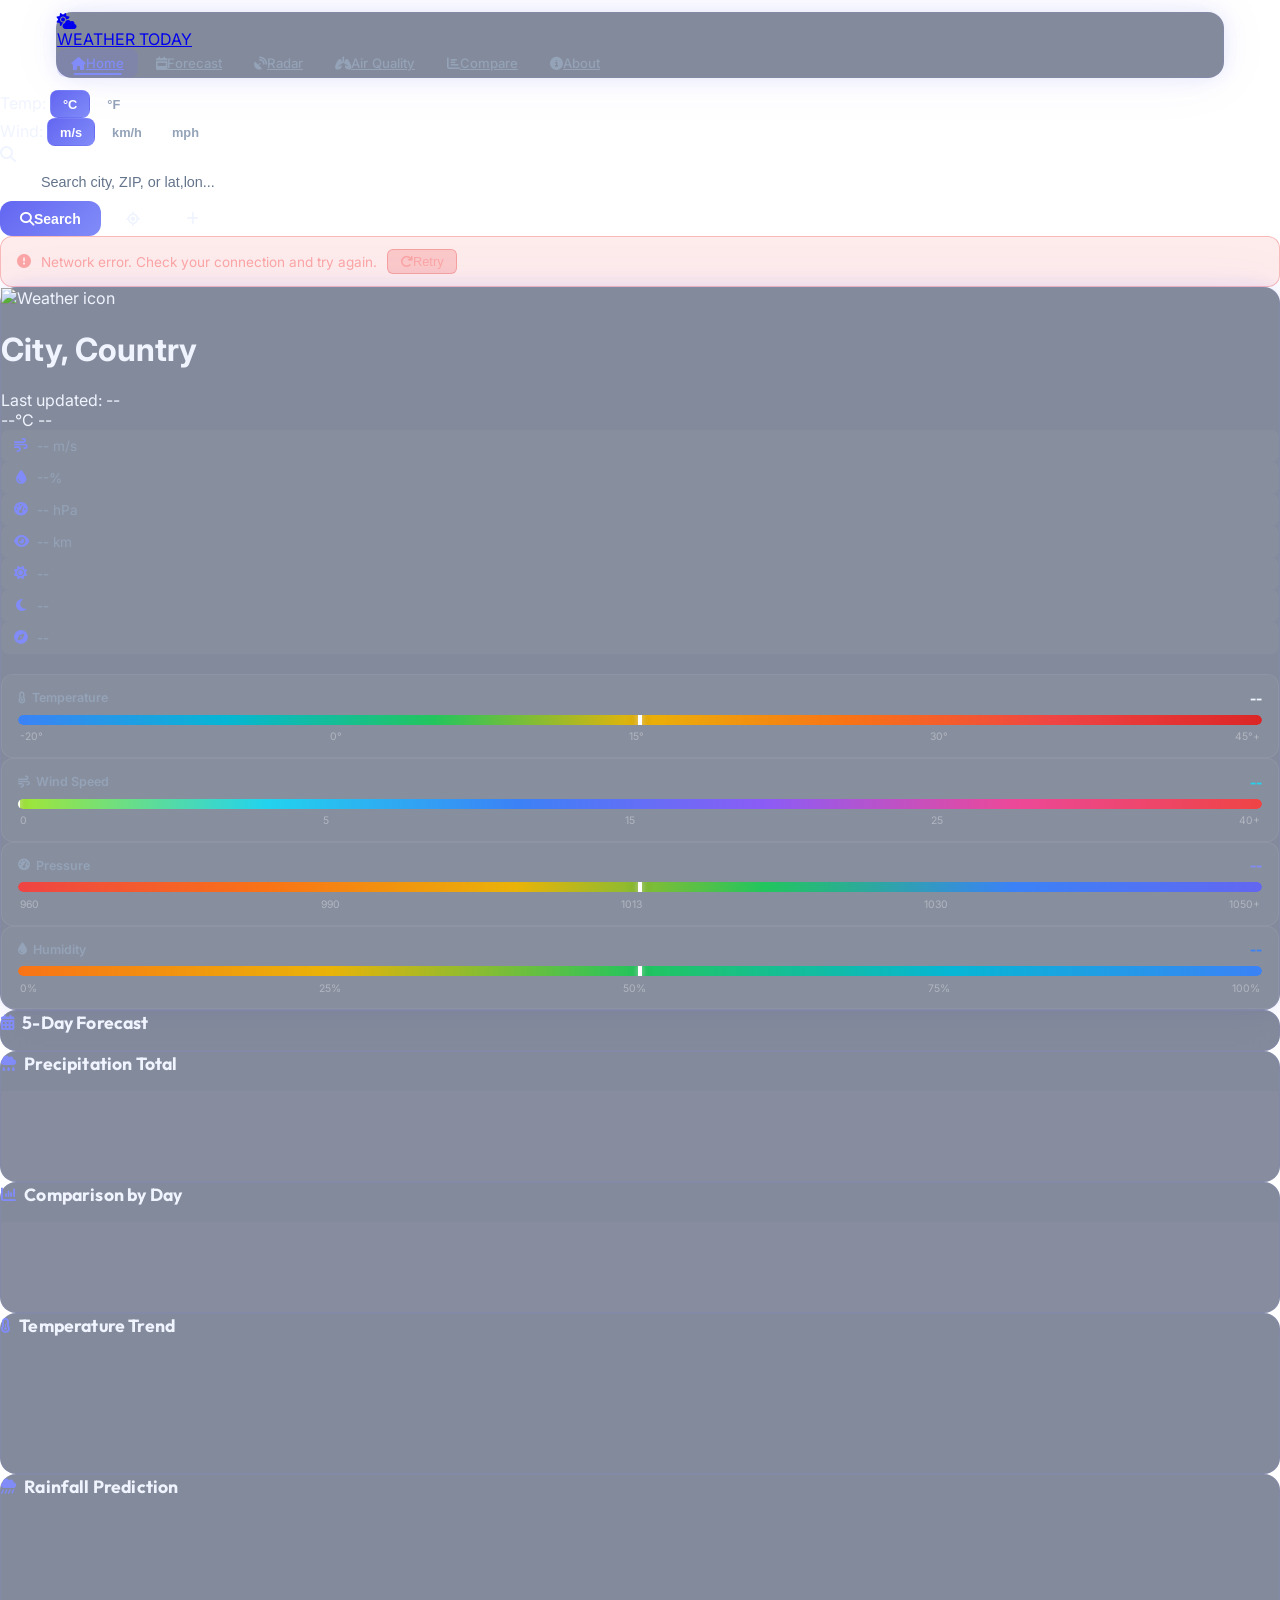
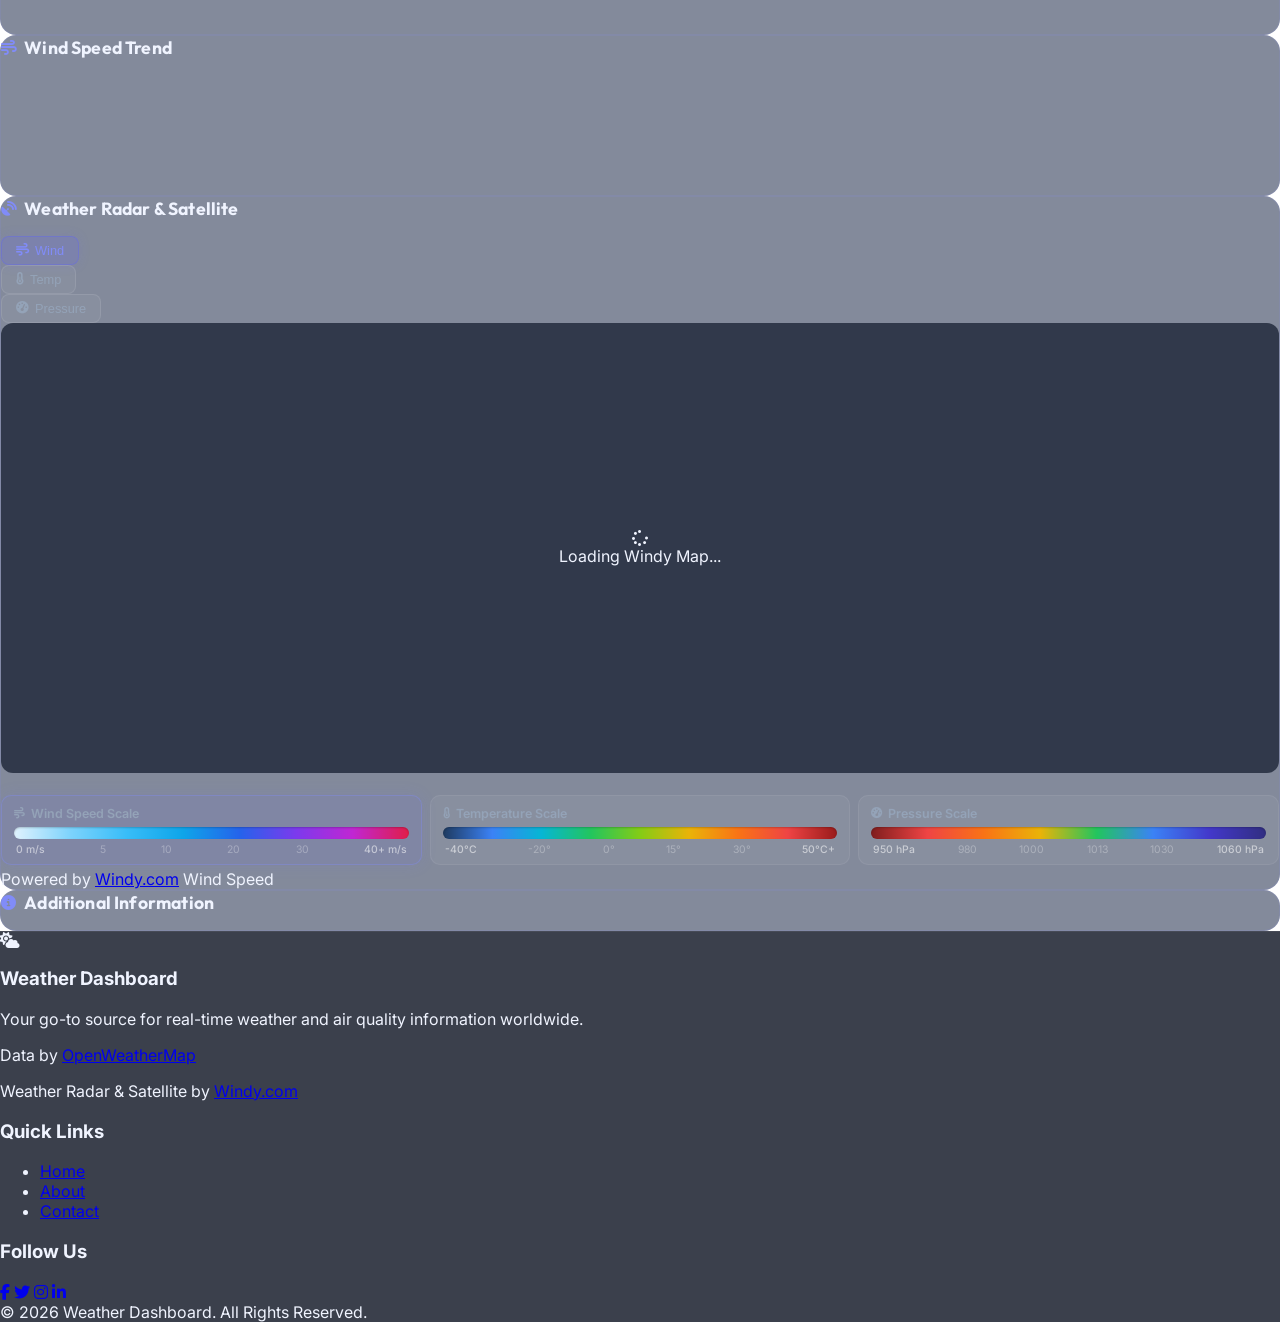
==== commit 2115659e: "Add files via upload" ====
--- a/index.html
+++ b/index.html
@@ -31,7 +31,9 @@
     </script>
     <link href="https://cdnjs.cloudflare.com/ajax/libs/font-awesome/6.5.1/css/all.min.css" rel="stylesheet" />
     <script src="https://cdn.jsdelivr.net/npm/chart.js"></script>
-    <link rel="stylesheet" href="https://unpkg.com/leaflet@1.7.1/dist/leaflet.css" />
+    <link rel="stylesheet" href="https://unpkg.com/leaflet@1.4.0/dist/leaflet.css" />
+    <script src="https://unpkg.com/leaflet@1.4.0/dist/leaflet.js"></script>
+    <script src="https://api.windy.com/assets/map-forecast/libBoot.js"></script>
     <link rel="stylesheet" href="animations.css" />
     <style>
         *,
@@ -84,6 +86,8 @@
             background: var(--bg-card-hover);
             transform: translateY(-2px);
             box-shadow: 0 8px 32px rgba(99, 102, 241, 0.12);
+        }
+
         }
 
         /* Accent gradient text */
@@ -186,6 +190,63 @@
             box-shadow: 0 0 0 3px rgba(99, 102, 241, 0.15);
         }
 
+        /* ═══ CITY CLOCK ═══ */
+        .city-clock-panel {
+            display: flex;
+            flex-wrap: wrap;
+            gap: 6px 16px;
+            align-items: center;
+            padding: 8px 12px;
+            border-radius: 0.6rem;
+            background: rgba(255, 255, 255, 0.04);
+            margin-bottom: 10px;
+            font-size: 0.85rem;
+        }
+
+        .city-clock-panel .clock-city {
+            color: var(--text-primary);
+            font-weight: 500;
+        }
+
+        .city-clock-panel .clock-user {
+            color: var(--text-secondary);
+        }
+
+        .city-clock-panel .clock-diff {
+            font-size: 0.75rem;
+            color: #818cf8;
+            opacity: 0.8;
+        }
+
+        /* ═══ ERROR TOAST ═══ */
+        .error-toast {
+            padding: 12px 16px;
+            border-radius: 0.75rem;
+            background: rgba(239, 68, 68, 0.1);
+            border: 1px solid rgba(239, 68, 68, 0.3);
+            color: #fca5a5;
+            font-size: 0.85rem;
+            display: flex;
+            align-items: center;
+            gap: 10px;
+            animation: fadeInUp 0.3s ease;
+        }
+
+        .error-toast button {
+            background: rgba(239, 68, 68, 0.2);
+            border: 1px solid rgba(239, 68, 68, 0.3);
+            color: #fca5a5;
+            padding: 4px 12px;
+            border-radius: 6px;
+            cursor: pointer;
+            font-size: 0.8rem;
+            transition: background 0.2s;
+        }
+
+        .error-toast button:hover {
+            background: rgba(239, 68, 68, 0.3);
+        }
+
         /* Stat items */
         .stat-item {
             display: flex;
@@ -209,6 +270,208 @@
             text-align: center;
         }
 
+        /* ═══ COLOR SCALE BARS ═══ */
+        .color-scale-section {
+            margin-top: 1.25rem;
+        }
+
+        .color-scale-card {
+            background: rgba(255, 255, 255, 0.03);
+            border: 1px solid rgba(255, 255, 255, 0.06);
+            border-radius: 0.75rem;
+            padding: 0.85rem 1rem;
+            transition: all 0.25s ease;
+        }
+
+        .color-scale-card:hover {
+            background: rgba(255, 255, 255, 0.06);
+            border-color: rgba(129, 140, 248, 0.15);
+        }
+
+        .color-scale-header {
+            display: flex;
+            align-items: center;
+            justify-content: space-between;
+            margin-bottom: 0.5rem;
+        }
+
+        .color-scale-label {
+            font-size: 0.78rem;
+            font-weight: 600;
+            color: var(--text-secondary);
+            display: flex;
+            align-items: center;
+            gap: 0.4rem;
+        }
+
+        .color-scale-label i {
+            font-size: 0.75rem;
+        }
+
+        .color-scale-value {
+            font-size: 0.85rem;
+            font-weight: 700;
+            font-family: 'Outfit', sans-serif;
+        }
+
+        .color-scale-bar-wrap {
+            position: relative;
+            height: 10px;
+            border-radius: 5px;
+            overflow: hidden;
+            margin-bottom: 0.35rem;
+        }
+
+        .color-scale-bar {
+            width: 100%;
+            height: 100%;
+            border-radius: 5px;
+        }
+
+        .color-scale-pointer {
+            position: absolute;
+            top: -3px;
+            width: 4px;
+            height: 16px;
+            background: #fff;
+            border-radius: 2px;
+            box-shadow: 0 0 6px rgba(255, 255, 255, 0.6), 0 0 12px rgba(0, 0, 0, 0.3);
+            transform: translateX(-50%);
+            transition: left 0.6s cubic-bezier(0.4, 0, 0.2, 1);
+            z-index: 2;
+        }
+
+        .color-scale-ticks {
+            display: flex;
+            justify-content: space-between;
+            font-size: 0.65rem;
+            color: rgba(255, 255, 255, 0.35);
+            padding: 0 2px;
+        }
+
+        .color-scale-ticks span.active-tick {
+            color: rgba(255, 255, 255, 0.8);
+            font-weight: 600;
+        }
+
+        /* Temperature scale */
+        .temp-scale-bar {
+            background: linear-gradient(90deg, #3b82f6, #06b6d4, #22c55e, #eab308, #f97316, #ef4444, #dc2626);
+        }
+
+        /* Wind scale */
+        .wind-scale-bar {
+            background: linear-gradient(90deg, #a3e635, #22d3ee, #3b82f6, #8b5cf6, #ec4899, #ef4444);
+        }
+
+        /* Pressure scale */
+        .pressure-scale-bar {
+            background: linear-gradient(90deg, #ef4444, #f97316, #eab308, #22c55e, #3b82f6, #6366f1);
+        }
+
+        /* Humidity scale */
+        .humidity-scale-bar {
+            background: linear-gradient(90deg, #f97316, #eab308, #22c55e, #06b6d4, #3b82f6);
+        }
+
+        /* AQI scale */
+        .aqi-scale-bar {
+            background: linear-gradient(90deg, #22c55e, #eab308, #f97316, #ef4444, #8b5cf6, #7f1d1d);
+        }
+
+        /* ═══ RADAR MAP COLOR SCALE LEGENDS ═══ */
+        .radar-legends {
+            display: flex;
+            flex-wrap: wrap;
+            gap: 8px;
+            margin-top: 12px;
+            padding: 10px 0 4px;
+        }
+
+        .radar-legend-card {
+            flex: 1;
+            min-width: 180px;
+            background: rgba(255, 255, 255, 0.04);
+            border: 1px solid rgba(255, 255, 255, 0.07);
+            border-radius: 10px;
+            padding: 10px 12px 8px;
+            display: block;
+            transition: all 0.3s ease;
+        }
+
+        .radar-legend-card.legend-active {
+            background: rgba(99, 102, 241, 0.1);
+            border-color: rgba(129, 140, 248, 0.35);
+            box-shadow: 0 0 16px rgba(99, 102, 241, 0.12);
+        }
+
+        .radar-legend-card:hover {
+            background: rgba(255, 255, 255, 0.07);
+            border-color: rgba(129, 140, 248, 0.2);
+        }
+
+        .radar-legend-header {
+            display: flex;
+            align-items: center;
+            gap: 6px;
+            font-size: 0.78rem;
+            font-weight: 600;
+            color: var(--text-secondary);
+            margin-bottom: 6px;
+        }
+
+        .radar-legend-header i {
+            font-size: 0.7rem;
+        }
+
+        .radar-legend-bar {
+            height: 12px;
+            border-radius: 6px;
+            width: 100%;
+            position: relative;
+            box-shadow: inset 0 1px 2px rgba(0, 0, 0, 0.2);
+        }
+
+        .radar-legend-labels {
+            display: flex;
+            justify-content: space-between;
+            font-size: 0.65rem;
+            color: rgba(255, 255, 255, 0.4);
+            margin-top: 4px;
+            padding: 0 2px;
+        }
+
+        .radar-legend-labels span:first-child {
+            color: rgba(255, 255, 255, 0.55);
+            font-weight: 500;
+        }
+
+        .radar-legend-labels span:last-child {
+            color: rgba(255, 255, 255, 0.55);
+            font-weight: 500;
+        }
+
+        /* Specific radar legend gradients */
+        .radar-bar-temp {
+            background: linear-gradient(90deg, #1e3a5f, #3b82f6, #06b6d4, #22c55e, #84cc16, #eab308, #f97316, #ef4444, #991b1b);
+        }
+
+        .radar-bar-wind {
+            background: linear-gradient(90deg, #e0f2fe, #7dd3fc, #38bdf8, #0ea5e9, #2563eb, #7c3aed, #c026d3, #e11d48);
+        }
+
+        .radar-bar-pressure {
+            background: linear-gradient(90deg, #7f1d1d, #ef4444, #f97316, #eab308, #22c55e, #3b82f6, #4338ca, #312e81);
+        }
+
+        .radar-bar-rain {
+            background: linear-gradient(90deg, rgba(255, 255, 255, 0.05), #a5f3fc, #67e8f9, #22d3ee, #0284c7, #1d4ed8, #6d28d9, #a21caf, #be185d);
+        }
+
+        .radar-bar-clouds {
+            background: linear-gradient(90deg, rgba(15, 23, 42, 0.3), rgba(100, 116, 139, 0.4), rgba(148, 163, 184, 0.5), rgba(203, 213, 225, 0.65), rgba(241, 245, 249, 0.8), rgba(255, 255, 255, 0.95));
+        }
+
         /* Forecast day card */
         .forecast-card {
             background: rgba(255, 255, 255, 0.03);
@@ -328,26 +591,244 @@
             opacity: 0;
         }
 
-        /* Nav menu dark */
-        .nav-menu {
-            background: rgba(20, 28, 51, 0.95);
-            border: 1px solid var(--border-card);
-            backdrop-filter: blur(16px);
-            border-radius: 0.75rem;
-            overflow: hidden;
-        }
-
-        .nav-menu a {
+        /* ═══ RESPONSIVE NAVBAR ═══ */
+
+        /* Desktop inline links */
+        .nav-desktop {
+            display: none;
+            align-items: center;
+            gap: 4px;
+        }
+
+        @media (min-width: 768px) {
+            .nav-desktop {
+                display: flex;
+            }
+
+            .nav-mobile-trigger {
+                display: none !important;
+            }
+        }
+
+        .nav-desktop a {
+            position: relative;
             color: var(--text-secondary);
-            display: block;
-            padding: 0.6rem 1.25rem;
+            font-size: 0.82rem;
+            font-weight: 500;
+            padding: 6px 14px;
+            border-radius: 8px;
+            transition: all 0.25s ease;
+            white-space: nowrap;
+        }
+
+        .nav-desktop a:hover {
+            color: var(--text-primary);
+            background: rgba(99, 102, 241, 0.12);
+        }
+
+        .nav-desktop a.active {
+            color: #818cf8;
+            background: rgba(99, 102, 241, 0.15);
+        }
+
+        .nav-desktop a::after {
+            content: '';
+            position: absolute;
+            bottom: 2px;
+            left: 50%;
+            width: 0;
+            height: 2px;
+            background: #818cf8;
+            border-radius: 1px;
+            transition: all 0.3s ease;
+            transform: translateX(-50%);
+        }
+
+        .nav-desktop a:hover::after,
+        .nav-desktop a.active::after {
+            width: 60%;
+        }
+
+        /* Mobile hamburger */
+        .nav-mobile-trigger {
+            display: flex;
+            align-items: center;
+            justify-content: center;
+            width: 38px;
+            height: 38px;
+            border-radius: 10px;
+            background: rgba(255, 255, 255, 0.06);
+            border: 1px solid rgba(255, 255, 255, 0.1);
+            cursor: pointer;
+            transition: all 0.3s ease;
+            color: #818cf8;
+            font-size: 1rem;
+        }
+
+        .nav-mobile-trigger:hover {
+            background: rgba(99, 102, 241, 0.15);
+        }
+
+        /* Mobile slide-out overlay */
+        .nav-overlay {
+            position: fixed;
+            inset: 0;
+            background: rgba(0, 0, 0, 0.5);
+            z-index: 200;
+            opacity: 0;
+            visibility: hidden;
+            transition: all 0.3s ease;
+        }
+
+        .nav-overlay.open {
+            opacity: 1;
+            visibility: visible;
+        }
+
+        /* Mobile slide-out panel */
+        .nav-mobile {
+            position: fixed;
+            top: 0;
+            right: 0;
+            bottom: 0;
+            width: 280px;
+            max-width: 80vw;
+            background: rgba(15, 23, 42, 0.97);
+            backdrop-filter: blur(24px);
+            -webkit-backdrop-filter: blur(24px);
+            border-left: 1px solid rgba(99, 102, 241, 0.15);
+            z-index: 201;
+            transform: translateX(100%);
+            transition: transform 0.35s cubic-bezier(0.4, 0, 0.2, 1);
+            display: flex;
+            flex-direction: column;
+            overflow-y: auto;
+        }
+
+        .nav-mobile.open {
+            transform: translateX(0);
+        }
+
+        .nav-mobile-header {
+            display: flex;
+            align-items: center;
+            justify-content: space-between;
+            padding: 18px 20px;
+            border-bottom: 1px solid rgba(255, 255, 255, 0.06);
+        }
+
+        .nav-mobile-header .brand {
+            font-weight: 700;
+            font-size: 1rem;
+        }
+
+        .nav-mobile-close {
+            width: 32px;
+            height: 32px;
+            border-radius: 8px;
+            background: rgba(255, 255, 255, 0.06);
+            border: none;
+            color: var(--text-secondary);
+            cursor: pointer;
+            display: flex;
+            align-items: center;
+            justify-content: center;
             transition: all 0.2s;
-            font-size: 0.9rem;
-        }
-
-        .nav-menu a:hover {
-            background: rgba(99, 102, 241, 0.15);
+        }
+
+        .nav-mobile-close:hover {
+            background: rgba(239, 68, 68, 0.15);
+            color: #fca5a5;
+        }
+
+        .nav-mobile-links {
+            padding: 12px 0;
+            flex: 1;
+        }
+
+        .nav-mobile-links a {
+            display: flex;
+            align-items: center;
+            gap: 12px;
+            padding: 13px 22px;
+            color: var(--text-secondary);
+            font-size: 0.92rem;
+            font-weight: 500;
+            transition: all 0.2s ease;
+            border-left: 3px solid transparent;
+        }
+
+        .nav-mobile-links a:hover {
+            background: rgba(99, 102, 241, 0.1);
             color: var(--text-primary);
+            border-left-color: #818cf8;
+        }
+
+        .nav-mobile-links a.active {
+            color: #818cf8;
+            background: rgba(99, 102, 241, 0.08);
+            border-left-color: #818cf8;
+        }
+
+        .nav-mobile-links a i {
+            width: 20px;
+            text-align: center;
+            font-size: 0.85rem;
+        }
+
+        .nav-mobile-footer {
+            padding: 16px 20px;
+            border-top: 1px solid rgba(255, 255, 255, 0.06);
+            font-size: 0.75rem;
+            color: var(--text-secondary);
+            opacity: 0.5;
+        }
+
+        @media (min-width: 768px) {
+
+            .nav-overlay,
+            .nav-mobile {
+                display: none !important;
+            }
+        }
+
+        /* ═══ WINDY LAYER BUTTONS ═══ */
+        .windy-layer-btn {
+            padding: 6px 14px;
+            border-radius: 8px;
+            border: 1px solid rgba(255, 255, 255, 0.1);
+            background: rgba(255, 255, 255, 0.04);
+            color: var(--text-secondary);
+            font-size: 0.8rem;
+            font-weight: 500;
+            cursor: pointer;
+            transition: all 0.25s ease;
+            display: flex;
+            align-items: center;
+            gap: 6px;
+        }
+
+        .windy-layer-btn:hover {
+            background: rgba(99, 102, 241, 0.12);
+            color: var(--text-primary);
+            border-color: rgba(99, 102, 241, 0.3);
+        }
+
+        .windy-layer-btn.active {
+            background: rgba(99, 102, 241, 0.2);
+            color: #818cf8;
+            border-color: rgba(99, 102, 241, 0.4);
+            box-shadow: 0 0 12px rgba(99, 102, 241, 0.15);
+        }
+
+        #windy .leaflet-control-container {
+            pointer-events: auto;
+        }
+
+        @media (max-width: 640px) {
+            #windy {
+                height: 300px !important;
+            }
         }
 
         /* AQI card gradient override */
@@ -403,6 +884,52 @@
 
         body.night-mode .chart-container canvas {
             filter: drop-shadow(0 0 12px rgba(99, 102, 241, 0.15));
+        }
+
+        /* ═══ STICKY NAVBAR ═══ */
+
+        /* Fixed outer shell — full-width, sits at the very top of the viewport */
+        #navbar-root {
+            position: fixed;
+            top: 0;
+            left: 0;
+            right: 0;
+            z-index: 500;
+            /* Pointer events only on the inner pill, not the transparent gap */
+            pointer-events: none;
+        }
+
+        /* Centered pill — this is what "breathes" outward */
+        #navbar-inner {
+            pointer-events: all;
+            max-width: 1200px;
+            margin: 12px auto;
+            padding: 0 16px;
+            /* Smooth elastic stretch on scroll */
+            transition:
+                max-width 350ms cubic-bezier(0.4, 0, 0.2, 1),
+                margin 350ms cubic-bezier(0.4, 0, 0.2, 1);
+        }
+
+        /* Scrolled state — subtle outward nudge */
+        #navbar-root.scrolled #navbar-inner {
+            max-width: 1260px;
+            margin: 8px auto;
+        }
+
+        /* The header pill itself */
+        #navbar-inner header {
+            /* Keep the glass card look but override any margin that would cause shift */
+            margin-bottom: 0 !important;
+            border-radius: 1rem;
+            /* Slightly richer backdrop when scrolled is not needed — glass already handles it */
+        }
+
+        /* Spacer that holds the navbar's vertical space in the document flow */
+        #navbar-spacer {
+            /* Height = 12px top-margin + ~52px header height + 6px bottom gap */
+            height: 76px;
+            flex-shrink: 0;
         }
 
         /* ═══ ANIMATIONS ═══ */
@@ -444,16 +971,58 @@
             border-color: rgba(99, 102, 241, 0.4);
             color: #818cf8;
         }
+
+        /* ═══ SEARCH SUGGESTIONS ═══ */
+        #search-suggestions {
+            background: rgba(47, 85, 174, 0.85);
+            backdrop-filter: blur(20px);
+
+            backdrop-filter: blur(12px);
+            -webkit-backdrop-filter: blur(12px);
+
+            border: 1px solid rgba(255, 255, 255, 0.15);
+            border-radius: 12px;
+
+            box-shadow: 0 10px 30px rgba(5, 5, 5, 0.6);
+        }
+
+        /* ═══ SEARCH SUGGESTIONS ═══ */
+        #search-suggestions li {
+            padding: 10px;
+            color: #ffffff;
+            cursor: pointer;
+        }
+
+        #search-suggestions li span {
+            color: rgba(255, 255, 255, 0.75);
+        }
+
+        #search-suggestions li:hover {
+            background: rgba(255, 255, 255, 0.12);
+        }
+
+        #search-suggestions li.active {
+            background: rgba(255, 255, 255, 0.2);
+        }
     </style>
 </head>
 
 <body>
     <canvas id="weather-canvas"></canvas>
+
+    <!-- ─── STICKY NAVBAR ROOT (fixed, outside flow) ─── -->
+    <div id="navbar-root">
+        <div id="navbar-inner"><!--[header injected below]--></div>
+    </div>
+
     <div class="max-w-7xl mx-auto px-4 sm:px-6 lg:px-8 py-6 relative z-10">
-
-        <!-- ─── HEADER ─── -->
-        <header class="glass glow-accent p-4 px-6 flex justify-between items-center mb-6 animate-in">
-            <a href="index.html" class="flex items-center gap-3 cursor-pointer group" id="home-button">
+        <!-- Spacer that mirrors navbar height to prevent layout shift -->
+        <div id="navbar-spacer"></div>
+
+        <!-- ─── HEADER (moved into sticky #navbar-root via JS) ─── -->
+        <header id="main-header" class="glass glow-accent p-3 px-5 flex justify-between items-center animate-in">
+            <!-- Left: Logo/Brand -->
+            <a href="index.html" class="flex items-center gap-3 cursor-pointer group flex-shrink-0" id="home-button">
                 <div
                     class="w-9 h-9 rounded-lg bg-gradient-to-br from-accent-500 to-sky-400 flex items-center justify-center">
                     <i class="fas fa-cloud-sun text-white text-sm"></i>
@@ -464,23 +1033,67 @@
                         id="city-name">TODAY</span>
                 </div>
             </a>
-            <div class="relative">
-                <button class="flex items-center gap-2 btn-secondary text-sm" id="menu-button">
-                    <span class="hidden sm:inline">Menu</span>
-                    <i class="fas fa-bars text-accent-400"></i>
+
+            <!-- Center: Desktop Navigation -->
+            <nav class="nav-desktop">
+                <a href="#" data-section="home" class="active"
+                    onclick="event.preventDefault(); scrollToSection('home');"><i class="fas fa-home mr-1"></i>Home</a>
+                <a href="#" data-section="forecast" onclick="event.preventDefault(); scrollToSection('forecast');"><i
+                        class="fas fa-calendar-week mr-1"></i>Forecast</a>
+                <a href="#" data-section="radar" onclick="event.preventDefault(); scrollToSection('radar');"><i
+                        class="fas fa-satellite-dish mr-1"></i>Radar</a>
+                <a href="#" data-section="aqi" onclick="event.preventDefault(); scrollToSection('aqi');"><i
+                        class="fas fa-lungs mr-1"></i>Air Quality</a>
+                <a href="#" data-section="comparison"
+                    onclick="event.preventDefault(); scrollToSection('comparison');"><i
+                        class="fas fa-chart-bar mr-1"></i>Compare</a>
+                <a href="about.html"><i class="fas fa-info-circle mr-1"></i>About</a>
+            </nav>
+
+            <!-- Right: Mobile Hamburger -->
+            <button class="nav-mobile-trigger" id="mobile-menu-btn" aria-label="Open menu">
+                <i class="fas fa-bars"></i>
+            </button>
+        </header>
+
+        <!-- ─── MOBILE SLIDE-OUT NAV ─── -->
+        <div class="nav-overlay" id="nav-overlay"></div>
+        <aside class="nav-mobile" id="nav-mobile">
+            <div class="nav-mobile-header">
+                <span class="brand gradient-text">WEATHER</span>
+                <button class="nav-mobile-close" id="mobile-menu-close" aria-label="Close menu">
+                    <i class="fas fa-times"></i>
                 </button>
-                <nav id="nav-menu" class="nav-menu absolute right-0 mt-2 w-48 z-50 hidden">
-                    <a href="index.html"><i class="fas fa-home mr-2 text-accent-400"></i>Home</a>
-                    <a href="about.html"><i class="fas fa-info-circle mr-2 text-accent-400"></i>About</a>
-                    <a href="#" id="perf-toggle-btn"
-                        onclick="event.preventDefault(); const on = togglePerformanceMode(); this.querySelector('.perf-indicator').textContent = on ? 'ON' : 'OFF'; this.classList.toggle('text-accent-400', on);"><i
-                            class="fas fa-bolt mr-2 text-accent-400"></i>Perf Mode <span
-                            class="perf-indicator ml-1 text-xs opacity-60">OFF</a>span></a>
-                    <a href="services.html"><i class="fas fa-cogs mr-2 text-accent-400"></i>Services</a>
-                    <a href="contact.html"><i class="fas fa-envelope mr-2 text-accent-400"></i>Contact</a>
-                </nav>
             </div>
-        </header>
+            <div class="nav-mobile-links">
+                <a href="#" data-section="home" class="active"
+                    onclick="event.preventDefault(); scrollToSection('home'); closeMobileMenu();"><i
+                        class="fas fa-home text-accent-400"></i>Home</a>
+                <a href="#" data-section="forecast"
+                    onclick="event.preventDefault(); scrollToSection('forecast'); closeMobileMenu();"><i
+                        class="fas fa-calendar-week text-sky-400"></i>Forecast</a>
+                <a href="#" data-section="radar"
+                    onclick="event.preventDefault(); scrollToSection('radar'); closeMobileMenu();"><i
+                        class="fas fa-satellite-dish text-emerald-400"></i>Radar</a>
+                <a href="#" data-section="aqi"
+                    onclick="event.preventDefault(); scrollToSection('aqi'); closeMobileMenu();"><i
+                        class="fas fa-lungs text-amber-400"></i>Air Quality</a>
+                <a href="#" data-section="comparison"
+                    onclick="event.preventDefault(); scrollToSection('comparison'); closeMobileMenu();"><i
+                        class="fas fa-chart-bar text-purple-400"></i>Compare</a>
+                <a href="about.html" onclick="closeMobileMenu();"><i
+                        class="fas fa-info-circle text-accent-400"></i>About</a>
+                <a href="#" id="mobile-perf-toggle"
+                    onclick="event.preventDefault(); const on = togglePerformanceMode(); this.querySelector('.perf-status').textContent = on ? 'ON' : 'OFF';"><i
+                        class="fas fa-bolt text-yellow-400"></i>Perf Mode <span
+                        class="perf-status text-xs opacity-60 ml-1">OFF</span></a>
+                <a href="services.html" onclick="closeMobileMenu();"><i
+                        class="fas fa-cogs text-mint-400"></i>Services</a>
+                <a href="contact.html" onclick="closeMobileMenu();"><i
+                        class="fas fa-envelope text-rose-400"></i>Contact</a>
+            </div>
+            <div class="nav-mobile-footer">Weather Dashboard © 2026</div>
+        </aside>
 
         <!-- ─── UNIT TOGGLES ─── -->
         <div class="flex flex-wrap gap-4 items-center mb-4 animate-in delay-1">
@@ -498,11 +1111,17 @@
         </div>
 
         <!-- ─── SEARCH BAR ─── -->
-        <div class="flex flex-col md:flex-row gap-3 items-stretch md:items-center mb-5 animate-in delay-1">
+        <div
+            class="flex flex-col md:flex-row gap-3 items-stretch md:items-center mb-5 animate-in delay-1 relative z-50">
             <div class="relative flex-1 md:max-w-md">
-                <i class="fas fa-search absolute left-3 top-1/2 -translate-y-1/2 text-white/30 text-sm"></i>
-                <input id="search-input" class="search-input" type="text"
-                    placeholder="Search city, ZIP, or lat,lon..." />
+                <i class="fas fa-search absolute left-3 top-1/2 -translate-y-1/2 text-white/30 text-sm"
+                    style="z-index:1;"></i>
+                <input id="search-input" class="search-input" type="text" placeholder="Search city, ZIP, or lat,lon..."
+                    autocomplete="off" />
+                <!-- NEW SUGGESTIONS PANEL -->
+                <ul id="search-suggestions"
+                    class="absolute top-[100%] left-0 w-full mt-2 hidden z-[1000] overflow-y-auto max-h-[300px] rounded-xl glass border border-white/10 shadow-[0_8px_32px_rgba(0,0,0,0.5)] m-0 p-2 list-none">
+                </ul>
             </div>
             <div class="flex items-center gap-2">
                 <button id="search-button" class="btn-primary"><i class="fas fa-search mr-1.5"></i>Search</button>
@@ -518,13 +1137,19 @@
         <!-- ─── SAVED CITIES ─── -->
         <div id="saved-cities-container" class="mb-5 flex flex-wrap gap-2"></div>
 
+        <!-- ─── ERROR CONTAINER ─── -->
+        <div id="error-container" class="mb-4"></div>
+
         <!-- ─── ALERTS ─── -->
         <div id="alerts-container" class="mb-5"></div>
+
+        <!-- ─── AI SMART SUGGESTIONS ─── -->
+        <div id="ai-suggestions" class="mb-6 animate-in delay-1" style="display:none;"></div>
 
         <!-- ─── HERO: CURRENT WEATHER & AQI ─── -->
         <div class="flex flex-col lg:flex-row gap-5 mb-8 animate-in delay-2">
             <!-- Main weather card -->
-            <div class="flex-1 glass glow-accent p-6 lg:p-8">
+            <div id="hero-card" class="flex-1 glass glow-accent p-6 lg:p-8">
                 <div class="flex flex-col md:flex-row items-center gap-6">
                     <img alt="Weather icon" class="w-28 h-28 drop-shadow-lg" id="weather-icon"
                         src="https://openweathermap.org/img/wn/02d@2x.png" />
@@ -532,6 +1157,14 @@
                         <div class="flex flex-wrap items-center justify-center md:justify-start gap-3 mb-1">
                             <h1 class="font-display text-2xl md:text-3xl font-bold" id="city-country">City, Country</h1>
                             <span class="text-sm text-white/40" id="last-updated">Last updated: --</span>
+                        </div>
+                        <!-- Dual Timezone Clock -->
+                        <div id="city-clock" class="city-clock-panel" style="display:none;">
+                            <span class="clock-city"><i class="fas fa-clock mr-1 text-accent-400"></i><span
+                                    id="clock-city-time">--</span></span>
+                            <span class="clock-user"><i class="fas fa-globe mr-1"></i>You: <span
+                                    id="clock-user-time">--</span></span>
+                            <span class="clock-diff" id="clock-diff"></span>
                         </div>
                         <div class="flex flex-wrap items-center justify-center md:justify-start gap-4 mb-4">
                             <span class="text-5xl md:text-6xl font-display font-extrabold gradient-text"
@@ -547,6 +1180,71 @@
                             <div class="stat-item"><i class="fas fa-sun"></i><span id="sunrise">--</span></div>
                             <div class="stat-item"><i class="fas fa-moon"></i><span id="sunset">--</span></div>
                             <div class="stat-item"><i class="fas fa-compass"></i><span id="wind-direction">--</span>
+                            </div>
+                        </div>
+
+                        <!-- ─── COLOR SCALE INDICATORS ─── -->
+                        <div class="color-scale-section grid grid-cols-1 sm:grid-cols-2 lg:grid-cols-4 gap-2 mt-3"
+                            id="color-scales">
+                            <!-- Temperature Scale -->
+                            <div class="color-scale-card">
+                                <div class="color-scale-header">
+                                    <span class="color-scale-label"><i
+                                            class="fas fa-temperature-half text-amber-400"></i>Temperature</span>
+                                    <span class="color-scale-value gradient-text" id="scale-temp-val">--</span>
+                                </div>
+                                <div class="color-scale-bar-wrap">
+                                    <div class="color-scale-bar temp-scale-bar"></div>
+                                    <div class="color-scale-pointer" id="scale-temp-ptr" style="left:50%"></div>
+                                </div>
+                                <div class="color-scale-ticks" id="scale-temp-ticks">
+                                    <span>-20°</span><span>0°</span><span>15°</span><span>30°</span><span>45°+</span>
+                                </div>
+                            </div>
+                            <!-- Wind Scale -->
+                            <div class="color-scale-card">
+                                <div class="color-scale-header">
+                                    <span class="color-scale-label"><i class="fas fa-wind text-cyan-400"></i>Wind
+                                        Speed</span>
+                                    <span class="color-scale-value" style="color:#22d3ee" id="scale-wind-val">--</span>
+                                </div>
+                                <div class="color-scale-bar-wrap">
+                                    <div class="color-scale-bar wind-scale-bar"></div>
+                                    <div class="color-scale-pointer" id="scale-wind-ptr" style="left:0%"></div>
+                                </div>
+                                <div class="color-scale-ticks" id="scale-wind-ticks">
+                                    <span>0</span><span>5</span><span>15</span><span>25</span><span>40+</span>
+                                </div>
+                            </div>
+                            <!-- Pressure Scale -->
+                            <div class="color-scale-card">
+                                <div class="color-scale-header">
+                                    <span class="color-scale-label"><i
+                                            class="fas fa-gauge-high text-indigo-400"></i>Pressure</span>
+                                    <span class="color-scale-value" style="color:#818cf8" id="scale-press-val">--</span>
+                                </div>
+                                <div class="color-scale-bar-wrap">
+                                    <div class="color-scale-bar pressure-scale-bar"></div>
+                                    <div class="color-scale-pointer" id="scale-press-ptr" style="left:50%"></div>
+                                </div>
+                                <div class="color-scale-ticks" id="scale-press-ticks">
+                                    <span>960</span><span>990</span><span>1013</span><span>1030</span><span>1050+</span>
+                                </div>
+                            </div>
+                            <!-- Humidity Scale -->
+                            <div class="color-scale-card">
+                                <div class="color-scale-header">
+                                    <span class="color-scale-label"><i
+                                            class="fas fa-droplet text-blue-400"></i>Humidity</span>
+                                    <span class="color-scale-value" style="color:#3b82f6" id="scale-humid-val">--</span>
+                                </div>
+                                <div class="color-scale-bar-wrap">
+                                    <div class="color-scale-bar humidity-scale-bar"></div>
+                                    <div class="color-scale-pointer" id="scale-humid-ptr" style="left:50%"></div>
+                                </div>
+                                <div class="color-scale-ticks" id="scale-humid-ticks">
+                                    <span>0%</span><span>25%</span><span>50%</span><span>75%</span><span>100%</span>
+                                </div>
                             </div>
                         </div>
                     </div>
@@ -572,9 +1270,6 @@
                 </div>
             </div>
         </div>
-
-        <!-- ─── AI SMART SUGGESTIONS ─── -->
-        <div id="ai-suggestions" class="mb-6" style="display:none;"></div>
 
         <!-- ─── FORECAST / PRECIP / COMPARISON ROW ─── -->
         <div class="grid grid-cols-1 lg:grid-cols-3 gap-5 mb-8">
@@ -620,11 +1315,94 @@
             </div>
         </div>
 
-        <!-- ─── MAP ─── -->
-        <div class="glass p-5 mb-8 animate-in delay-3">
+        <!-- ─── WINDY RADAR MAP ─── -->
+        <div class="glass p-5 mb-8 animate-in delay-3" id="radar-section">
             <div class="section-title"><i class="fas fa-satellite-dish"></i>Weather Radar & Satellite</div>
-            <div id="map" style="height: 420px;"></div>
-            <div id="map-legend" class="mt-3 text-xs p-3 rounded-lg" style="background:rgba(255,255,255,0.04);"></div>
+
+            <!-- Layer Switcher Buttons -->
+            <div class="flex flex-wrap gap-2 mb-3" id="windy-layer-btns">
+                <button class="windy-layer-btn active" data-overlay="wind" onclick="setWindyOverlay('wind', this)">
+                    <i class="fas fa-wind"></i> Wind
+                </button>
+                <button class="windy-layer-btn" data-overlay="temp" onclick="setWindyOverlay('temp', this)">
+                    <i class="fas fa-temperature-half"></i> Temp
+                </button>
+                <button class="windy-layer-btn" data-overlay="pressure" onclick="setWindyOverlay('pressure', this)">
+                    <i class="fas fa-gauge-high"></i> Pressure
+                </button>
+            </div>
+
+            <!-- Windy Map Container -->
+            <div id="windy" style="height: 450px; border-radius: 12px; overflow: hidden; position: relative;">
+                <div id="windy-loading"
+                    style="position:absolute;inset:0;display:flex;align-items:center;justify-content:center;background:rgba(15,23,42,0.7);z-index:10;">
+                    <div style="text-align:center;">
+                        <i class="fas fa-spinner fa-spin text-2xl text-accent-400 mb-2"></i>
+                        <div class="text-sm text-white/50">Loading Windy Map...</div>
+                    </div>
+                </div>
+            </div>
+
+            <!-- ─── RADAR COLOR SCALE LEGENDS ─── -->
+            <div class="radar-legends" id="radar-legends">
+                <!-- Wind Speed Legend -->
+                <div class="radar-legend-card legend-active" id="radar-legend-wind">
+                    <div class="radar-legend-header">
+                        <i class="fas fa-wind text-cyan-400"></i>
+                        <span>Wind Speed Scale</span>
+                    </div>
+                    <div class="radar-legend-bar radar-bar-wind"></div>
+                    <div class="radar-legend-labels">
+                        <span>0 m/s</span>
+                        <span style="color:rgba(255,255,255,0.3)">5</span>
+                        <span style="color:rgba(255,255,255,0.3)">10</span>
+                        <span style="color:rgba(255,255,255,0.3)">20</span>
+                        <span style="color:rgba(255,255,255,0.3)">30</span>
+                        <span>40+ m/s</span>
+                    </div>
+                </div>
+
+                <!-- Temperature Legend -->
+                <div class="radar-legend-card" id="radar-legend-temp">
+                    <div class="radar-legend-header">
+                        <i class="fas fa-temperature-half text-amber-400"></i>
+                        <span>Temperature Scale</span>
+                    </div>
+                    <div class="radar-legend-bar radar-bar-temp"></div>
+                    <div class="radar-legend-labels">
+                        <span>-40°C</span>
+                        <span style="color:rgba(255,255,255,0.3)">-20°</span>
+                        <span style="color:rgba(255,255,255,0.3)">0°</span>
+                        <span style="color:rgba(255,255,255,0.3)">15°</span>
+                        <span style="color:rgba(255,255,255,0.3)">30°</span>
+                        <span>50°C+</span>
+                    </div>
+                </div>
+
+                <!-- Pressure Legend -->
+                <div class="radar-legend-card" id="radar-legend-pressure">
+                    <div class="radar-legend-header">
+                        <i class="fas fa-gauge-high text-indigo-400"></i>
+                        <span>Pressure Scale</span>
+                    </div>
+                    <div class="radar-legend-bar radar-bar-pressure"></div>
+                    <div class="radar-legend-labels">
+                        <span>950 hPa</span>
+                        <span style="color:rgba(255,255,255,0.3)">980</span>
+                        <span style="color:rgba(255,255,255,0.3)">1000</span>
+                        <span style="color:rgba(255,255,255,0.3)">1013</span>
+                        <span style="color:rgba(255,255,255,0.3)">1030</span>
+                        <span>1060 hPa</span>
+                    </div>
+                </div>
+            </div>
+
+            <!-- Attribution -->
+            <div class="mt-3 flex items-center justify-between text-xs text-white/30">
+                <span>Powered by <a href="https://www.windy.com" target="_blank" rel="noopener noreferrer"
+                        class="underline hover:text-accent-400 transition">Windy.com</a></span>
+                <span id="windy-overlay-label" class="text-white/50 font-medium">Wind Speed</span>
+            </div>
         </div>
 
         <!-- ─── ADDITIONAL INFO ─── -->
@@ -646,15 +1424,18 @@
                         </div>
                         <h3 class="font-display font-bold text-lg gradient-text">Weather Dashboard</h3>
                     </div>
-                    <p class="text-sm text-white/40 leading-relaxed">Your go-to source for real-time weather and air
+                    <p class="text-sm text-white/30 leading-relaxed">Your go-to source for real-time weather and air
                         quality information worldwide.</p>
                     <p class="text-xs text-white/25 mt-4">Data by <a href="https://openweathermap.org/" target="_blank"
                             rel="noopener noreferrer"
                             class="underline hover:text-accent-400 transition">OpenWeatherMap</a></p>
+                    <p class="text-xs text-white/25 mt-4">Weather Radar & Satellite by <a href="https://windy.com"
+                            target="_blank" rel="noopener noreferrer"
+                            class="underline hover:text-accent-400 transition">Windy.com</a></p>
                 </div>
                 <div>
                     <h3 class="font-display font-semibold mb-3">Quick Links</h3>
-                    <ul class="space-y-2 text-sm text-white/40">
+                    <ul class="space-y-2 text-sm text-white/30">
                         <li><a href="index.html" class="hover:text-accent-400 transition">Home</a></li>
                         <li><a href="about.html" class="hover:text-accent-400 transition">About</a></li>
                         <li><a href="contact.html" class="hover:text-accent-400 transition">Contact</a></li>
@@ -683,7 +1464,7 @@
             </div>
         </div>
     </footer>
-    <script src="https://unpkg.com/leaflet@1.7.1/dist/leaflet.js"></script>
+    <!-- Leaflet + Windy loaded in <head> -->
     <script>
         // --- Unit Conversion Support ---
         const tempUnitKey = 'weatherAppTempUnit';
@@ -780,40 +1561,275 @@
         window.addEventListener('DOMContentLoaded', renderSavedCities);
         // --- End Multi-location support ---
 
-        document.getElementById('menu-button').addEventListener('click', function () {
-            const navMenu = document.getElementById('nav-menu');
-            navMenu.classList.toggle('hidden');
+        // ═══ RESPONSIVE NAVBAR ═══
+        function openMobileMenu() {
+            document.getElementById('nav-overlay').classList.add('open');
+            document.getElementById('nav-mobile').classList.add('open');
+            document.body.style.overflow = 'hidden';
+        }
+        function closeMobileMenu() {
+            document.getElementById('nav-overlay').classList.remove('open');
+            document.getElementById('nav-mobile').classList.remove('open');
+            document.body.style.overflow = '';
+        }
+        document.getElementById('mobile-menu-btn').addEventListener('click', openMobileMenu);
+        document.getElementById('mobile-menu-close').addEventListener('click', closeMobileMenu);
+        document.getElementById('nav-overlay').addEventListener('click', closeMobileMenu);
+
+        function scrollToSection(sectionId) {
+            const sectionMap = {
+                'home': document.querySelector('header'),
+                'forecast': document.getElementById('forecast')?.closest('.glass') || document.getElementById('forecast'),
+                'radar': document.getElementById('radar-section'),
+                'aqi': document.getElementById('aqi-card'),
+                'comparison': document.getElementById('comparisonChart')?.closest('.glass'),
+            };
+            const el = sectionMap[sectionId];
+            if (el) {
+                el.scrollIntoView({ behavior: 'smooth', block: 'start' });
+            }
+            // Update active state
+            document.querySelectorAll('.nav-desktop a[data-section], .nav-mobile-links a[data-section]').forEach(a => {
+                a.classList.toggle('active', a.dataset.section === sectionId);
+            });
+        }
+
+        // Scroll-based active link highlighting
+        window.addEventListener('scroll', () => {
+            const sections = [
+                { id: 'home', el: document.querySelector('header') },
+                { id: 'aqi', el: document.getElementById('aqi-card') },
+                { id: 'forecast', el: document.getElementById('forecast')?.closest('.glass') || document.getElementById('forecast') },
+                { id: 'comparison', el: document.getElementById('comparisonChart')?.closest('.glass') },
+                { id: 'radar', el: document.getElementById('radar-section') },
+            ];
+
+            let current = 'home';
+            let maxTop = -Infinity;
+
+            for (const s of sections) {
+                if (s.el && s.el.offsetParent !== null) {
+                    const top = s.el.getBoundingClientRect().top;
+                    if (top <= 200 && top > maxTop) {
+                        maxTop = top;
+                        current = s.id;
+                    }
+                }
+            }
+
+            document.querySelectorAll('.nav-desktop a[data-section]').forEach(a => {
+                a.classList.toggle('active', a.dataset.section === current);
+            });
         });
 
-        document.getElementById('search-button').addEventListener('click', function () {
-            const input = document.getElementById('search-input').value.trim();
+        // ═══════════════════════════════════════════════════════
+        //  MANUAL SEARCH SYSTEM
+        // ═══════════════════════════════════════════════════════
+        const searchInput = document.getElementById('search-input');
+        const searchButton = document.getElementById('search-button');
+
+        searchInput.addEventListener('keydown', function (e) {
+            if (e.key === 'Enter') { triggerManualSearch(); e.preventDefault(); }
+        });
+
+        // Search button
+        searchButton.addEventListener('click', triggerManualSearch);
+
+        function triggerManualSearch() {
+            const input = searchInput.value.trim();
             if (!input) return;
-            // Check for coordinates (lat,lon)
-            const coordMatch = input.match(/^(-?\d{1,3}\.\d+),\s*(-?\d{1,3}\.\d+)$/);
+            const coordMatch = input.match(/^(-?\d{1,3}\.?\d*),\s*(-?\d{1,3}\.?\d*)$/);
             if (coordMatch) {
                 const lat = parseFloat(coordMatch[1]);
                 const lon = parseFloat(coordMatch[2]);
                 if (lat >= -90 && lat <= 90 && lon >= -180 && lon <= 180) {
-                    fetchWeatherData({ lat, lon });
-                    fetchAQI({ lat, lon });
-                    return;
+                    performSearch({ lat, lon });
                 } else {
-                    alert('Invalid coordinates.');
-                    return;
+                    showError('Invalid coordinates. Latitude must be -90 to 90, longitude -180 to 180.');
                 }
-            }
-            // Check for ZIP code (5 digits or 5+4 US ZIP)
+                return;
+            }
             const zipMatch = input.match(/^\d{5}(?:-\d{4})?$/);
             if (zipMatch) {
                 fetchWeatherData(input);
                 fetchAQI(input);
                 return;
             }
-            // Otherwise, treat as city name
             fetchWeatherData(input);
             fetchAQI(input);
+        }
+
+        function performSearch(coords) {
+            clearError();
+            fetchWeatherData(coords);
+            fetchAQI(coords);
+        }
+
+        // ═══════════════════════════════════════════════════════
+        //  DYNAMIC SEARCH SUGGESTIONS
+        // ═══════════════════════════════════════════════════════
+        const searchSuggestions = document.getElementById('search-suggestions');
+        let suggestionTimer = null;
+
+        searchInput.addEventListener('input', function (e) {
+            const val = e.target.value.trim();
+            clearTimeout(suggestionTimer);
+            if (!val) {
+                searchSuggestions.classList.add('hidden');
+                searchSuggestions.innerHTML = '';
+                return;
+            }
+
+            searchSuggestions.classList.remove('hidden');
+            searchSuggestions.innerHTML = '<li class="px-4 py-3 text-sm text-white/60 text-center"><i class="fas fa-circle-notch fa-spin mr-2"></i>Loading...</li>';
+
+            suggestionTimer = setTimeout(() => {
+                const apiKey = '505bfd27f587eb66ef311b270cd00310';
+                const geoUrl = `https://api.openweathermap.org/geo/1.0/direct?q=${encodeURIComponent(val)}&limit=5&appid=${apiKey}`;
+
+                fetch(geoUrl)
+                    .then(res => res.json())
+                    .then(data => {
+                        searchSuggestions.innerHTML = '';
+                        if (!data || data.length === 0) {
+                            searchSuggestions.innerHTML = '<li class="px-4 py-3 text-sm text-white/60 text-center">No results found</li>';
+                            return;
+                        }
+
+                        data.forEach(item => {
+                            const li = document.createElement('li');
+                            li.className = 'px-4 py-2 cursor-pointer hover:bg-white/10 rounded-lg transition border-b border-white/5 last:border-0 flex flex-col gap-0.5';
+
+                            const nameSpan = document.createElement('span');
+                            nameSpan.className = 'font-bold text-white mb-0.5';
+                            nameSpan.textContent = item.name;
+
+                            const locSpan = document.createElement('span');
+                            locSpan.className = 'text-xs text-white/60';
+                            let locText = item.country;
+                            if (item.state) locText += `, ${item.state}`;
+                            locSpan.textContent = locText;
+
+                            li.appendChild(nameSpan);
+                            li.appendChild(locSpan);
+
+                            li.addEventListener('mousedown', (e) => {
+                                e.preventDefault();
+                                searchInput.value = `${item.name}, ${item.country}`;
+                                searchSuggestions.classList.add('hidden');
+                                triggerManualSearch();
+                            });
+
+                            searchSuggestions.appendChild(li);
+                        });
+                    })
+                    .catch(err => {
+                        console.error('Suggestion fetch error:', err);
+                        searchSuggestions.innerHTML = '<li class="px-4 py-3 text-sm text-rose-400 text-center">Error fetching results</li>';
+                    });
+            }, 300);
         });
 
+        searchInput.addEventListener('blur', () => {
+            setTimeout(() => {
+                searchSuggestions.classList.add('hidden');
+            }, 200);
+        });
+
+        searchInput.addEventListener('focus', () => {
+            if (searchInput.value.trim() && searchSuggestions.innerHTML.trim() !== '') {
+                searchSuggestions.classList.remove('hidden');
+            }
+        });
+
+        // ═══════════════════════════════════════════════════════
+        //  ERROR HANDLING (inline, no alert())
+        // ═══════════════════════════════════════════════════════
+        let _lastSearchQuery = null;
+
+        function showError(message, retryFn) {
+            const container = document.getElementById('error-container');
+            container.innerHTML = `<div class="error-toast">
+                <i class="fas fa-exclamation-circle"></i>
+                <span>${message}</span>
+                ${retryFn ? '<button id="error-retry-btn"><i class="fas fa-redo mr-1"></i>Retry</button>' : ''}
+            </div>`;
+            if (retryFn) {
+                document.getElementById('error-retry-btn').addEventListener('click', retryFn);
+            }
+        }
+
+        function clearError() {
+            document.getElementById('error-container').innerHTML = '';
+        }
+
+        // ═══════════════════════════════════════════════════════
+        //  DUAL TIMEZONE LIVE CLOCK
+        // ═══════════════════════════════════════════════════════
+        let clockInterval = null;
+        let cityTimezoneOffset = null; // seconds
+        let cityName = '';
+
+        function startCityClock(tzOffsetSeconds, name) {
+            // Clear previous interval to avoid memory leaks
+            if (clockInterval) clearInterval(clockInterval);
+            cityTimezoneOffset = tzOffsetSeconds;
+            cityName = name;
+            document.getElementById('city-clock').style.display = 'flex';
+            updateClockDisplay(); // Immediate first render
+            clockInterval = setInterval(updateClockDisplay, 1000);
+        }
+
+        function updateClockDisplay() {
+            if (cityTimezoneOffset === null) return;
+            const now = new Date();
+
+            // City time
+            const utcMs = now.getTime() + (now.getTimezoneOffset() * 60000);
+            const cityMs = utcMs + (cityTimezoneOffset * 1000);
+            const cityDate = new Date(cityMs);
+
+            // Format city time
+            const cityDayStr = cityDate.toLocaleDateString('en-US', { weekday: 'long', month: 'long', day: 'numeric' });
+            const cityTimeStr = cityDate.toLocaleTimeString('en-US', { hour: '2-digit', minute: '2-digit', second: '2-digit', hour12: true });
+            document.getElementById('clock-city-time').textContent = `${cityDayStr} — ${cityTimeStr}`;
+
+            // User time
+            const userTimeStr = now.toLocaleTimeString('en-US', { hour: '2-digit', minute: '2-digit', second: '2-digit', hour12: true });
+            document.getElementById('clock-user-time').textContent = userTimeStr;
+
+            // Time difference
+            const userOffsetSec = -now.getTimezoneOffset() * 60;
+            const diffSec = cityTimezoneOffset - userOffsetSec;
+            const diffHours = Math.floor(Math.abs(diffSec) / 3600);
+            const diffMins = Math.floor((Math.abs(diffSec) % 3600) / 60);
+            let diffStr = '';
+            if (diffSec === 0) {
+                diffStr = 'Same timezone as you';
+            } else {
+                const direction = diffSec > 0 ? 'ahead' : 'behind';
+                diffStr = `${diffHours}h${diffMins > 0 ? ` ${diffMins}m` : ''} ${direction}`;
+            }
+            document.getElementById('clock-diff').textContent = diffStr;
+        }
+
+        // ═══════════════════════════════════════════════════════
+        //  SMOOTH TRANSITION ON CITY SWITCH
+        // ═══════════════════════════════════════════════════════
+        function fadeTransition(callback) {
+            const heroCard = document.querySelector('.glow-accent');
+            if (!heroCard) { callback(); return; }
+            heroCard.style.transition = 'opacity 0.3s ease';
+            heroCard.style.opacity = '0.4';
+            setTimeout(() => {
+                callback();
+                heroCard.style.opacity = '1';
+            }, 300);
+        }
+
+        // ═══════════════════════════════════════════════════════
+        //  WEATHER DATA FETCH (with error handling + clock)
+        // ═══════════════════════════════════════════════════════
         document.getElementById('home-button').addEventListener('click', function () {
             navigateTo('home');
         });
@@ -821,32 +1837,32 @@
         function fetchWeatherData(cityOrCoords) {
             const apiKey = '505bfd27f587eb66ef311b270cd00310';
             let geoUrl;
-
-            if (typeof cityOrCoords === 'object' && cityOrCoords.lat && cityOrCoords.lon) {
-                // Direct coordinates provided
+            _lastSearchQuery = cityOrCoords;
+
+            if (typeof cityOrCoords === 'object' && cityOrCoords.lat !== undefined && cityOrCoords.lon !== undefined) {
                 getWeatherData(cityOrCoords.lat, cityOrCoords.lon);
                 return;
             }
 
-            // For city name or ZIP code, first get coordinates
-            if (/^\d{5}(?:-\d{4})?$/.test(cityOrCoords)) { // ZIP code
+            if (/^\d{5}(?:-\d{4})?$/.test(cityOrCoords)) {
                 geoUrl = `https://api.openweathermap.org/data/2.5/weather?zip=${cityOrCoords}&units=metric&appid=${apiKey}`;
-            } else { // City name
-                geoUrl = `https://api.openweathermap.org/data/2.5/weather?q=${cityOrCoords}&units=metric&appid=${apiKey}`;
+            } else {
+                geoUrl = `https://api.openweathermap.org/data/2.5/weather?q=${encodeURIComponent(cityOrCoords)}&units=metric&appid=${apiKey}`;
             }
 
             fetch(geoUrl)
                 .then(response => response.json())
                 .then(data => {
                     if (data.coord) {
+                        clearError();
                         getWeatherData(data.coord.lat, data.coord.lon);
                     } else {
-                        alert('Location not found.');
+                        showError(`Location "${cityOrCoords}" not found. Check the spelling and try again.`, () => fetchWeatherData(cityOrCoords));
                     }
                 })
                 .catch(error => {
                     console.error('Error fetching location data:', error);
-                    alert('Could not fetch weather data.');
+                    showError('Network error. Check your connection and try again.', () => fetchWeatherData(cityOrCoords));
                 });
         }
 
@@ -917,56 +1933,167 @@
         });
 
         function updateWeatherData(data) {
-            window._lastWeatherData = data; // For unit toggling
-
-            // City & Country
-            document.getElementById('city-country').textContent = `${data.name}, ${data.sys.country}`;
-            // Last updated
-            document.getElementById('last-updated').textContent = `Last updated: ${new Date(data.dt * 1000).toLocaleTimeString()}`;
-            // Temperature
-            document.getElementById('temperature').textContent = data.main.temp ? convertTemp(data.main.temp) + tempUnitSymbol() : '--' + tempUnitSymbol();
-            // Weather Condition
-            document.getElementById('weather-condition').textContent = data.weather[0].description;
-            // Weather Icon
-            document.getElementById('weather-icon').src = `https://openweathermap.org/img/wn/${data.weather[0].icon}@2x.png`;
-            // Wind Speed & Direction
-            document.getElementById('wind').textContent = data.wind.speed ? convertWind(data.wind.speed) + ' ' + windUnitSymbol() : '-- ' + windUnitSymbol();
-            document.getElementById('wind-direction').textContent = degToCompass(data.wind.deg);
-            // Humidity
-            document.getElementById('humidity').textContent = `${data.main.humidity}%`;
-            // Pressure
-            document.getElementById('pressure').textContent = `${data.main.pressure} hPa`;
-            // Sunrise & Sunset
-            document.getElementById('sunrise').textContent = new Date(data.sys.sunrise * 1000).toLocaleTimeString();
-            document.getElementById('sunset').textContent = new Date(data.sys.sunset * 1000).toLocaleTimeString();
-            // Visibility
-            document.getElementById('visibility').textContent = `${(data.visibility / 1000).toFixed(1)} km`;
-
-            // Precipitation total is populated by updateForecastData() with real forecast data
-
-            // Update additional information
-            document.getElementById('additional-info').innerHTML = `
-                <div class="flex justify-between items-center rounded-lg px-3 py-2" style="background:rgba(255,255,255,0.04);">
-                    <div class="text-white/50">Wind Speed</div>
-                    <div class="font-semibold text-accent-400">${convertWind(data.wind.speed)} ${windUnitSymbol()}</div>
-                </div>
-                <div class="flex justify-between items-center rounded-lg px-3 py-2" style="background:rgba(255,255,255,0.04);">
-                    <div class="text-white/50">Humidity</div>
-                    <div class="font-semibold text-sky-400">${data.main.humidity}%</div>
-                </div>
-                <div class="flex justify-between items-center rounded-lg px-3 py-2" style="background:rgba(255,255,255,0.04);">
-                    <div class="text-white/50">Dew Point</div>
-                    <div class="font-semibold text-mint-400">${convertTemp(parseFloat(calculateDewPoint(data.main.temp, data.main.humidity)))}${tempUnitSymbol()}</div>
-                </div>
-                <div class="flex justify-between items-center rounded-lg px-3 py-2" style="background:rgba(255,255,255,0.04);">
-                    <div class="text-white/50">Visibility</div>
-                    <div class="font-semibold text-amber-400">${(data.visibility / 1000).toFixed(1)} km</div>
-                </div>
-            `;
-            // Dynamic UI background
-            updateAtmosphere(data);
-            // Store for AI suggestion regeneration
             window._lastWeatherData = data;
+
+            fadeTransition(() => {
+                // City & Country
+                document.getElementById('city-country').textContent = `${data.name}, ${data.sys.country}`;
+                document.getElementById('city-name').textContent = data.name.toUpperCase();
+
+                // Last updated (city's local time)
+                const updatedCityTime = new Date((data.dt + data.timezone) * 1000);
+                document.getElementById('last-updated').textContent = `Last updated: ${updatedCityTime.toLocaleTimeString('en-US', { hour: '2-digit', minute: '2-digit', hour12: true, timeZone: 'UTC' })}`;
+
+                // Temperature
+                const tempC = data.main.temp;
+                document.getElementById('temperature').textContent = tempC != null ? convertTemp(tempC) + tempUnitSymbol() : '--' + tempUnitSymbol();
+                // Weather Condition
+                document.getElementById('weather-condition').textContent = data.weather[0].description;
+                // Weather Icon
+                document.getElementById('weather-icon').src = `https://openweathermap.org/img/wn/${data.weather[0].icon}@2x.png`;
+                // Wind Speed & Direction
+                const windMs = data.wind.speed;
+                document.getElementById('wind').textContent = windMs != null ? convertWind(windMs) + ' ' + windUnitSymbol() : '-- ' + windUnitSymbol();
+                document.getElementById('wind-direction').textContent = degToCompass(data.wind.deg);
+                // Humidity
+                const humid = data.main.humidity;
+                document.getElementById('humidity').textContent = `${humid}%`;
+                // Pressure
+                const pressHpa = data.main.pressure;
+                document.getElementById('pressure').textContent = `${pressHpa} hPa`;
+
+                // Sunrise & Sunset — show in CITY's local time, not user's device time
+                const sunriseLocal = new Date((data.sys.sunrise + data.timezone) * 1000);
+                const sunsetLocal = new Date((data.sys.sunset + data.timezone) * 1000);
+                document.getElementById('sunrise').textContent = sunriseLocal.toLocaleTimeString('en-US', { hour: '2-digit', minute: '2-digit', hour12: true, timeZone: 'UTC' });
+                document.getElementById('sunset').textContent = sunsetLocal.toLocaleTimeString('en-US', { hour: '2-digit', minute: '2-digit', hour12: true, timeZone: 'UTC' });
+
+                // Visibility
+                document.getElementById('visibility').textContent = `${(data.visibility / 1000).toFixed(1)} km`;
+
+                // ═══ UPDATE COLOR SCALE INDICATORS ═══
+                updateColorScales(tempC, windMs, pressHpa, humid);
+
+
+                // Update additional information
+                document.getElementById('additional-info').innerHTML = `
+                    <div class="flex justify-between items-center rounded-lg px-3 py-2" style="background:rgba(255,255,255,0.04);">
+                        <div class="text-white/50">Wind Speed</div>
+                        <div class="font-semibold text-accent-400">${convertWind(data.wind.speed)} ${windUnitSymbol()}</div>
+                    </div>
+                    <div class="flex justify-between items-center rounded-lg px-3 py-2" style="background:rgba(255,255,255,0.04);">
+                        <div class="text-white/50">Humidity</div>
+                        <div class="font-semibold text-sky-400">${data.main.humidity}%</div>
+                    </div>
+                    <div class="flex justify-between items-center rounded-lg px-3 py-2" style="background:rgba(255,255,255,0.04);">
+                        <div class="text-white/50">Dew Point</div>
+                        <div class="font-semibold text-mint-400">${convertTemp(parseFloat(calculateDewPoint(data.main.temp, data.main.humidity)))}${tempUnitSymbol()}</div>
+                    </div>
+                    <div class="flex justify-between items-center rounded-lg px-3 py-2" style="background:rgba(255,255,255,0.04);">
+                        <div class="text-white/50">Visibility</div>
+                        <div class="font-semibold text-amber-400">${(data.visibility / 1000).toFixed(1)} km</div>
+                    </div>
+                `;
+                // Dynamic UI background
+                updateAtmosphere(data);
+                // Store for AI suggestion regeneration
+                window._lastWeatherData = data;
+
+                // Start dual timezone live clock
+                startCityClock(data.timezone, data.name);
+            });
+        }
+
+
+        // ═══════════════════════════════════════════════════════
+        //  COLOR SCALE INDICATOR SYSTEM
+        // ═══════════════════════════════════════════════════════
+        function clampPercent(val, min, max) {
+            return Math.max(0, Math.min(100, ((val - min) / (max - min)) * 100));
+        }
+
+        function getTempColor(tempC) {
+            if (tempC <= -10) return '#3b82f6';
+            if (tempC <= 0) return '#06b6d4';
+            if (tempC <= 10) return '#22c55e';
+            if (tempC <= 20) return '#84cc16';
+            if (tempC <= 30) return '#eab308';
+            if (tempC <= 40) return '#f97316';
+            return '#ef4444';
+        }
+
+        function getWindColor(windMs) {
+            if (windMs <= 2) return '#a3e635';
+            if (windMs <= 8) return '#22d3ee';
+            if (windMs <= 15) return '#3b82f6';
+            if (windMs <= 25) return '#8b5cf6';
+            return '#ef4444';
+        }
+
+        function getPressColor(hpa) {
+            if (hpa <= 980) return '#ef4444';
+            if (hpa <= 1000) return '#f97316';
+            if (hpa <= 1013) return '#eab308';
+            if (hpa <= 1025) return '#22c55e';
+            if (hpa <= 1040) return '#3b82f6';
+            return '#6366f1';
+        }
+
+        function getHumidColor(h) {
+            if (h <= 20) return '#f97316';
+            if (h <= 40) return '#eab308';
+            if (h <= 60) return '#22c55e';
+            if (h <= 80) return '#06b6d4';
+            return '#3b82f6';
+        }
+
+        function updateColorScales(tempC, windMs, pressHpa, humid) {
+            // Temperature: range -20 to 50
+            const tempPct = clampPercent(tempC, -20, 50);
+            document.getElementById('scale-temp-ptr').style.left = tempPct + '%';
+            const tempDisplay = convertTemp(tempC) + tempUnitSymbol();
+            document.getElementById('scale-temp-val').textContent = tempDisplay;
+            document.getElementById('scale-temp-val').style.color = getTempColor(tempC);
+
+            // Update temp ticks based on unit
+            if (tempUnit === 'F') {
+                document.getElementById('scale-temp-ticks').innerHTML =
+                    '<span>-4°</span><span>32°</span><span>59°</span><span>86°</span><span>113°+</span>';
+            } else {
+                document.getElementById('scale-temp-ticks').innerHTML =
+                    '<span>-20°</span><span>0°</span><span>15°</span><span>30°</span><span>45°+</span>';
+            }
+
+            // Wind: range 0 to 40 m/s
+            const windPct = clampPercent(windMs, 0, 40);
+            document.getElementById('scale-wind-ptr').style.left = windPct + '%';
+            const windDisplay = convertWind(windMs) + ' ' + windUnitSymbol();
+            document.getElementById('scale-wind-val').textContent = windDisplay;
+            document.getElementById('scale-wind-val').style.color = getWindColor(windMs);
+
+            // Update wind ticks based on unit
+            if (windUnit === 'km/h') {
+                document.getElementById('scale-wind-ticks').innerHTML =
+                    '<span>0</span><span>18</span><span>54</span><span>90</span><span>144+</span>';
+            } else if (windUnit === 'mph') {
+                document.getElementById('scale-wind-ticks').innerHTML =
+                    '<span>0</span><span>11</span><span>34</span><span>56</span><span>90+</span>';
+            } else {
+                document.getElementById('scale-wind-ticks').innerHTML =
+                    '<span>0</span><span>5</span><span>15</span><span>25</span><span>40+</span>';
+            }
+
+            // Pressure: range 960 to 1050
+            const pressPct = clampPercent(pressHpa, 960, 1050);
+            document.getElementById('scale-press-ptr').style.left = pressPct + '%';
+            document.getElementById('scale-press-val').textContent = pressHpa + ' hPa';
+            document.getElementById('scale-press-val').style.color = getPressColor(pressHpa);
+
+            // Humidity: range 0 to 100
+            const humidPct = clampPercent(humid, 0, 100);
+            document.getElementById('scale-humid-ptr').style.left = humidPct + '%';
+            document.getElementById('scale-humid-val').textContent = humid + '%';
+            document.getElementById('scale-humid-val').style.color = getHumidColor(humid);
         }
 
 
@@ -1017,25 +2144,54 @@
             precipSummary.textContent = `Total: ${totalPrecip.toFixed(2)} mm. ${summaryText}`;
             // Chart
             if (window.precipChartObj) window.precipChartObj.destroy();
-            const ctx = document.getElementById('precipChart').getContext('2d');
-            window.precipChartObj = new Chart(ctx, {
+            const precipCtx = document.getElementById('precipChart').getContext('2d');
+            const pNight = typeof isNightMode === 'function' && isNightMode();
+            const precipGrad = precipCtx.createLinearGradient(0, 200, 0, 0);
+            precipGrad.addColorStop(0, pNight ? 'rgba(99,102,241,0.3)' : 'rgba(96,165,250,0.3)');
+            precipGrad.addColorStop(1, pNight ? 'rgba(56,189,248,0.8)' : 'rgba(37,99,235,0.8)');
+            const precipBgColors = precipData.map(v => {
+                if (v >= 10) return pNight ? 'rgba(56,189,248,0.85)' : 'rgba(37,99,235,0.85)';
+                if (v >= 3) return pNight ? 'rgba(96,165,250,0.7)' : 'rgba(59,130,246,0.7)';
+                if (v > 0) return pNight ? 'rgba(147,197,253,0.5)' : 'rgba(147,197,253,0.6)';
+                return pNight ? 'rgba(255,255,255,0.08)' : 'rgba(0,0,0,0.06)';
+            });
+            window.precipChartObj = new Chart(precipCtx, {
                 type: 'bar',
                 data: {
                     labels: precipLabels,
                     datasets: [{
                         label: 'Precipitation (mm)',
                         data: precipData,
-                        backgroundColor: precipData.map(v => v >= 10 ? '#2563eb' : v >= 3 ? '#60a5fa' : v > 0 ? '#bfdbfe' : '#e5e7eb'),
-                        borderRadius: 4
+                        backgroundColor: precipBgColors,
+                        borderColor: pNight ? 'rgba(56,189,248,0.4)' : 'rgba(37,99,235,0.4)',
+                        borderWidth: 1,
+                        borderRadius: 6,
+                        borderSkipped: false,
+                        barPercentage: 0.6,
                     }]
                 },
                 options: {
-                    plugins: { legend: { display: false } },
-                    scales: { y: { beginAtZero: true, ticks: { stepSize: 2 } } },
-                    responsive: false,
-                    maintainAspectRatio: false,
-                    animation: false,
-                    layout: { padding: 0 },
+                    plugins: {
+                        legend: { display: false },
+                        tooltip: {
+                            enabled: true,
+                            backgroundColor: pNight ? 'rgba(15,23,42,0.9)' : 'rgba(255,255,255,0.85)',
+                            titleColor: pNight ? '#e2e8f0' : '#1e2a50',
+                            bodyColor: pNight ? '#e2e8f0' : '#1e2a50',
+                            borderColor: pNight ? 'rgba(99,102,241,0.3)' : 'rgba(0,0,0,0.1)',
+                            borderWidth: 1,
+                            cornerRadius: 10,
+                            padding: 10,
+                            callbacks: { label: (ctx) => ` ${ctx.parsed.y.toFixed(2)} mm` }
+                        }
+                    },
+                    scales: {
+                        y: { beginAtZero: true, ticks: { stepSize: 2, color: pNight ? 'rgba(255,255,255,0.4)' : 'rgba(0,0,0,0.4)', font: { size: 10 } }, grid: { color: pNight ? 'rgba(255,255,255,0.04)' : 'rgba(0,0,0,0.06)', lineWidth: 0.5 } },
+                        x: { ticks: { color: pNight ? 'rgba(255,255,255,0.4)' : 'rgba(0,0,0,0.4)', font: { size: 10 } }, grid: { display: false } }
+                    },
+                    responsive: true,
+                    maintainAspectRatio: true,
+                    animation: { duration: 800, easing: 'easeOutQuart', delay: (context) => context.dataIndex * 80 },
                 }
             });
             // --- End Precipitation Dynamic Box ---
@@ -1092,24 +2248,71 @@
             // Chart (aligned with Precipitation Total)
             if (window.comparisonChartObj) window.comparisonChartObj.destroy();
             const cmpCtx = document.getElementById('comparisonChart').getContext('2d');
+            const cmpNight = typeof isNightMode === 'function' && isNightMode();
+            const cmpPalette = cmpNight
+                ? ['#60a5fa', '#fbbf24', '#a3e635', '#34d399']
+                : ['#3b82f6', '#f59e0b', '#84cc16', '#10b981'];
             window.comparisonChartObj = new Chart(cmpCtx, {
-                type: 'bar',
+                type: 'line',
                 data: {
                     labels: cmpLabels,
                     datasets: [
-                        { label: 'Min Temp (' + tempUnitSymbol() + ')', data: minTemps.map(t => Number(convertTemp(t))), backgroundColor: '#60a5fa' },
-                        { label: 'Max Temp (' + tempUnitSymbol() + ')', data: maxTemps.map(t => Number(convertTemp(t))), backgroundColor: '#fbbf24' },
-                        { label: 'Wind (' + windUnitSymbol() + ')', data: avgWinds.map(w => Number(convertWind(w))), backgroundColor: '#a3e635' },
-                        { label: 'Humidity (%)', data: avgHumids, backgroundColor: '#34d399' }
+                        {
+                            label: 'Min Temp (' + tempUnitSymbol() + ')',
+                            data: minTemps.map(t => Number(convertTemp(t))),
+                            borderColor: cmpPalette[0],
+                            backgroundColor: 'transparent',
+                            tension: 0.4,
+                            borderWidth: 2,
+                            pointRadius: 4,
+                            pointHoverRadius: 7,
+                            pointBackgroundColor: cmpPalette[0],
+                            pointBorderColor: cmpNight ? '#0f172a' : '#fff',
+                            pointBorderWidth: 2,
+                        },
+                        {
+                            label: 'Max Temp (' + tempUnitSymbol() + ')',
+                            data: maxTemps.map(t => Number(convertTemp(t))),
+                            borderColor: cmpPalette[1],
+                            backgroundColor: 'transparent',
+                            tension: 0.4,
+                            borderWidth: 2,
+                            pointRadius: 4,
+                            pointHoverRadius: 7,
+                            pointBackgroundColor: cmpPalette[1],
+                            pointBorderColor: cmpNight ? '#0f172a' : '#fff',
+                            pointBorderWidth: 2,
+                        },
                     ]
                 },
                 options: {
-                    plugins: { legend: { display: true, position: 'bottom' } },
-                    responsive: false,
-                    maintainAspectRatio: false,
-                    animation: false,
-                    layout: { padding: 0 },
-                    scales: { y: { beginAtZero: true } }
+                    responsive: true,
+                    maintainAspectRatio: true,
+                    animation: { duration: 1000, easing: 'easeOutQuart' },
+                    interaction: { mode: 'index', intersect: false },
+                    plugins: {
+                        legend: {
+                            display: true, position: 'bottom',
+                            labels: {
+                                color: cmpNight ? 'rgba(255,255,255,0.6)' : 'rgba(30,40,80,0.7)',
+                                usePointStyle: true, pointStyle: 'circle', padding: 14, font: { size: 11 }
+                            }
+                        },
+                        tooltip: {
+                            enabled: true,
+                            backgroundColor: cmpNight ? 'rgba(15,23,42,0.9)' : 'rgba(255,255,255,0.85)',
+                            titleColor: cmpNight ? '#e2e8f0' : '#1e2a50',
+                            bodyColor: cmpNight ? '#e2e8f0' : '#1e2a50',
+                            borderColor: cmpNight ? 'rgba(99,102,241,0.3)' : 'rgba(0,0,0,0.1)',
+                            borderWidth: 1,
+                            cornerRadius: 10,
+                            padding: 10,
+                        }
+                    },
+                    scales: {
+                        x: { ticks: { color: cmpNight ? 'rgba(255,255,255,0.4)' : 'rgba(0,0,0,0.4)', font: { size: 10 } }, grid: { color: cmpNight ? 'rgba(255,255,255,0.04)' : 'rgba(0,0,0,0.06)', lineWidth: 0.5 } },
+                        y: { ticks: { color: cmpNight ? 'rgba(255,255,255,0.4)' : 'rgba(0,0,0,0.4)', font: { size: 10 } }, grid: { color: cmpNight ? 'rgba(255,255,255,0.04)' : 'rgba(0,0,0,0.06)', lineWidth: 0.5 } },
+                    },
                 }
             });
             // --- End Comparison by Day Dynamic Box ---
@@ -1222,61 +2425,236 @@
                 wind.push(Number(convertWind(forecast.wind.speed)));
             });
 
-            // Chart theming based on time-of-day
+
+            // ═══════════════════════════════════════════════════════
+            //  ADVANCED CHART THEMING SYSTEM
+            // ═══════════════════════════════════════════════════════
             function getChartTheme() {
                 const night = typeof isNightMode === 'function' && isNightMode();
                 return {
-                    gridColor: night ? 'rgba(255,255,255,0.06)' : 'rgba(0,0,0,0.08)',
-                    tickColor: night ? 'rgba(255,255,255,0.5)' : 'rgba(30,40,80,0.6)',
-                    legendColor: night ? 'rgba(255,255,255,0.7)' : 'rgba(30,40,80,0.8)',
+                    night,
+                    gridColor: night ? 'rgba(255,255,255,0.04)' : 'rgba(0,0,0,0.06)',
+                    tickColor: night ? 'rgba(255,255,255,0.4)' : 'rgba(30,40,80,0.5)',
+                    legendColor: night ? 'rgba(255,255,255,0.6)' : 'rgba(30,40,80,0.7)',
+                    tooltipBg: night ? 'rgba(15,23,42,0.9)' : 'rgba(255,255,255,0.85)',
+                    tooltipText: night ? '#e2e8f0' : '#1e2a50',
+                    tooltipBorder: night ? 'rgba(99,102,241,0.3)' : 'rgba(0,0,0,0.1)',
+                    // Temperature
+                    tempLine: night ? '#60a5fa' : '#f59e42',
+                    tempGradTop: night ? 'rgba(96,165,250,0.25)' : 'rgba(245,158,66,0.25)',
+                    tempGradBot: night ? 'rgba(96,165,250,0)' : 'rgba(245,158,66,0)',
+                    feelsLine: night ? '#818cf8' : '#2563eb',
+                    feelsGradTop: night ? 'rgba(129,140,248,0.15)' : 'rgba(37,99,235,0.15)',
+                    feelsGradBot: night ? 'rgba(129,140,248,0)' : 'rgba(37,99,235,0)',
+                    // Rain
+                    rainGradTop: night ? 'rgba(56,189,248,0.8)' : 'rgba(37,99,235,0.8)',
+                    rainGradBot: night ? 'rgba(99,102,241,0.4)' : 'rgba(96,165,250,0.4)',
+                    // Wind
+                    windLine: night ? '#22d3ee' : '#10b981',
+                    windGradTop: night ? 'rgba(34,211,238,0.2)' : 'rgba(16,185,129,0.2)',
+                    windGradBot: night ? 'rgba(34,211,238,0)' : 'rgba(16,185,129,0)',
                 };
             }
-            const chartTheme = getChartTheme();
-            const themedChartOptions = {
-                responsive: true,
-                plugins: { legend: { display: true, labels: { color: chartTheme.legendColor } } },
-                scales: {
-                    x: { ticks: { color: chartTheme.tickColor }, grid: { color: chartTheme.gridColor } },
-                    y: { ticks: { color: chartTheme.tickColor }, grid: { color: chartTheme.gridColor } },
-                },
-            };
-
-            // Temperature Chart
+
+            function glassTooltip(theme) {
+                return {
+                    enabled: true,
+                    backgroundColor: theme.tooltipBg,
+                    titleColor: theme.tooltipText,
+                    bodyColor: theme.tooltipText,
+                    borderColor: theme.tooltipBorder,
+                    borderWidth: 1,
+                    cornerRadius: 10,
+                    padding: 10,
+                    titleFont: { size: 12, weight: '600' },
+                    bodyFont: { size: 11 },
+                    displayColors: true,
+                    boxPadding: 4,
+                    caretSize: 6,
+                };
+            }
+
+            function baseScales(theme) {
+                return {
+                    x: {
+                        ticks: { color: theme.tickColor, font: { size: 10 }, maxRotation: 45 },
+                        grid: { color: theme.gridColor, lineWidth: 0.5 },
+                    },
+                    y: {
+                        ticks: { color: theme.tickColor, font: { size: 10 } },
+                        grid: { color: theme.gridColor, lineWidth: 0.5 },
+                    },
+                };
+            }
+
+            const ct = getChartTheme();
+
+            // ── TEMPERATURE CHART ──────────────────────────────
             if (tempChart) tempChart.destroy();
-            tempChart = new Chart(document.getElementById('tempChart').getContext('2d'), {
+            const tempCtx = document.getElementById('tempChart').getContext('2d');
+            const tempGrad = tempCtx.createLinearGradient(0, 0, 0, 280);
+            tempGrad.addColorStop(0, ct.tempGradTop);
+            tempGrad.addColorStop(1, ct.tempGradBot);
+            const feelsGrad = tempCtx.createLinearGradient(0, 0, 0, 280);
+            feelsGrad.addColorStop(0, ct.feelsGradTop);
+            feelsGrad.addColorStop(1, ct.feelsGradBot);
+
+            tempChart = new Chart(tempCtx, {
                 type: 'line',
                 data: {
                     labels,
                     datasets: [
-                        { label: 'Temp (' + tempUnitSymbol() + ')', data: temps, borderColor: '#2563eb', backgroundColor: 'rgba(37,99,235,0.1)', fill: true },
-                        { label: 'Feels Like (' + tempUnitSymbol() + ')', data: feels, borderColor: '#f59e42', backgroundColor: 'rgba(245,158,66,0.1)', fill: true }
+                        {
+                            label: 'Temp (' + tempUnitSymbol() + ')',
+                            data: temps,
+                            borderColor: ct.tempLine,
+                            backgroundColor: tempGrad,
+                            fill: true,
+                            tension: 0.4,
+                            borderWidth: 2.5,
+                            pointRadius: 3,
+                            pointHoverRadius: 7,
+                            pointBackgroundColor: ct.tempLine,
+                            pointBorderColor: ct.night ? '#0f172a' : '#fff',
+                            pointBorderWidth: 2,
+                            pointHitRadius: 10,
+                        },
+                        {
+                            label: 'Feels Like (' + tempUnitSymbol() + ')',
+                            data: feels,
+                            borderColor: ct.feelsLine,
+                            backgroundColor: feelsGrad,
+                            fill: true,
+                            tension: 0.4,
+                            borderWidth: 1.5,
+                            borderDash: [4, 3],
+                            pointRadius: 2,
+                            pointHoverRadius: 5,
+                            pointBackgroundColor: ct.feelsLine,
+                            pointBorderColor: ct.night ? '#0f172a' : '#fff',
+                            pointBorderWidth: 1.5,
+                            pointHitRadius: 10,
+                        }
                     ]
                 },
-                options: themedChartOptions
+                options: {
+                    responsive: true,
+                    maintainAspectRatio: true,
+                    animation: { duration: 1200, easing: 'easeOutQuart' },
+                    interaction: { mode: 'index', intersect: false },
+                    plugins: {
+                        legend: { display: true, labels: { color: ct.legendColor, usePointStyle: true, pointStyle: 'circle', padding: 14, font: { size: 11 } } },
+                        tooltip: {
+                            ...glassTooltip(ct),
+                            callbacks: {
+                                label: (ctx) => ` ${ctx.dataset.label}: ${ctx.parsed.y}${tempUnitSymbol()}`,
+                            }
+                        }
+                    },
+                    scales: baseScales(ct),
+                }
             });
-            // Rainfall Chart
+
+            // ── RAINFALL CHART ─────────────────────────────────
             if (rainChart) rainChart.destroy();
-            rainChart = new Chart(document.getElementById('rainChart').getContext('2d'), {
+            const rainCtx = document.getElementById('rainChart').getContext('2d');
+            const rainGrad = rainCtx.createLinearGradient(0, 280, 0, 0);
+            rainGrad.addColorStop(0, ct.rainGradBot);
+            rainGrad.addColorStop(1, ct.rainGradTop);
+
+            rainChart = new Chart(rainCtx, {
                 type: 'bar',
                 data: {
                     labels,
-                    datasets: [
-                        { label: 'Rain (mm)', data: rain, backgroundColor: '#38bdf8' }
-                    ]
+                    datasets: [{
+                        label: 'Rain (mm)',
+                        data: rain,
+                        backgroundColor: rainGrad,
+                        borderColor: ct.night ? 'rgba(56,189,248,0.5)' : 'rgba(37,99,235,0.5)',
+                        borderWidth: 1,
+                        borderRadius: 6,
+                        borderSkipped: false,
+                        barPercentage: 0.65,
+                    }]
                 },
-                options: themedChartOptions
+                options: {
+                    responsive: true,
+                    maintainAspectRatio: true,
+                    animation: {
+                        duration: 1000,
+                        easing: 'easeOutQuart',
+                        delay: (context) => context.dataIndex * 50,
+                    },
+                    interaction: { mode: 'index', intersect: false },
+                    plugins: {
+                        legend: { display: true, labels: { color: ct.legendColor, usePointStyle: true, pointStyle: 'rect', padding: 14, font: { size: 11 } } },
+                        tooltip: {
+                            ...glassTooltip(ct),
+                            callbacks: {
+                                label: (ctx) => ` Rainfall: ${ctx.parsed.y.toFixed(1)} mm`,
+                            }
+                        }
+                    },
+                    scales: {
+                        ...baseScales(ct),
+                        y: { ...baseScales(ct).y, beginAtZero: true },
+                    },
+                }
             });
-            // Wind Speed Chart
+
+            // ── WIND SPEED CHART ───────────────────────────────
             if (windChart) windChart.destroy();
-            windChart = new Chart(document.getElementById('windChart').getContext('2d'), {
+            const windCtx = document.getElementById('windChart').getContext('2d');
+            const windGrad = windCtx.createLinearGradient(0, 0, 0, 280);
+            windGrad.addColorStop(0, ct.windGradTop);
+            windGrad.addColorStop(1, ct.windGradBot);
+
+            // Extract wind direction data for tooltips
+            const windDirs = data.list.map(f => degToCompass(f.wind.deg));
+            const windGusts = data.list.map(f => f.wind.gust ? Number(convertWind(f.wind.gust)) : null);
+
+            windChart = new Chart(windCtx, {
                 type: 'line',
                 data: {
                     labels,
-                    datasets: [
-                        { label: 'Wind Speed (' + windUnitSymbol() + ')', data: wind, borderColor: '#22c55e', backgroundColor: 'rgba(34,197,94,0.1)', fill: true }
-                    ]
+                    datasets: [{
+                        label: 'Wind Speed (' + windUnitSymbol() + ')',
+                        data: wind,
+                        borderColor: ct.windLine,
+                        backgroundColor: windGrad,
+                        fill: true,
+                        tension: 0.4,
+                        borderWidth: 2,
+                        pointRadius: 3,
+                        pointHoverRadius: 7,
+                        pointBackgroundColor: ct.windLine,
+                        pointBorderColor: ct.night ? '#0f172a' : '#fff',
+                        pointBorderWidth: 2,
+                        pointHitRadius: 10,
+                    }]
                 },
-                options: themedChartOptions
+                options: {
+                    responsive: true,
+                    maintainAspectRatio: true,
+                    animation: { duration: 1100, easing: 'easeOutQuart' },
+                    interaction: { mode: 'index', intersect: false },
+                    plugins: {
+                        legend: { display: true, labels: { color: ct.legendColor, usePointStyle: true, pointStyle: 'circle', padding: 14, font: { size: 11 } } },
+                        tooltip: {
+                            ...glassTooltip(ct),
+                            callbacks: {
+                                label: (ctx) => {
+                                    const idx = ctx.dataIndex;
+                                    const lines = [` Speed: ${ctx.parsed.y} ${windUnitSymbol()}`];
+                                    if (windDirs[idx]) lines.push(` Direction: ${windDirs[idx]}`);
+                                    if (windGusts[idx] !== null) lines.push(` Gust: ${windGusts[idx]} ${windUnitSymbol()}`);
+                                    return lines;
+                                },
+                            }
+                        }
+                    },
+                    scales: baseScales(ct),
+                }
             });
         }
 
@@ -1340,103 +2718,118 @@
         let map, marker;
         const apiKey = '505bfd27f587eb66ef311b270cd00310'; // Your OpenWeatherMap API key
 
-        const legends = {
-            Rain: {
-                colors: ['#E1C86400', '#C8969600', '#9696AA00', '#7878BE00', '#6E6ECC4D', '#5050E1B3', '#1414FFe6'],
-                labels: ['0', '0.1', '0.2', '0.5', '1', '10', '140 mm/h']
-            },
-            Clouds: {
-                colors: ['#ffffff00', '#fdfdff1a', '#fcfbff33', '#fafaff4d', '#f9f8ff66', '#f7f7ff80', '#f6f5ffbf', '#f4f4ffff', '#f3f2ffff', '#f2f1ffff', '#f0f0ffff'],
-                labels: ['0', '10', '20', '30', '40', '50', '60', '70', '80', '90', '100%']
-            },
-            Wind: {
-                colors: ['#ffffff00', '#00d8ff', '#00b6ff', '#9549ff'],
-                labels: ['0', '5', '10', '25 m/s']
-            },
-            Temperature: {
-                colors: ['#821692', '#8257db', '#208cec', '#20c4e8', '#23dddd', '#c2ff28', '#fff028', '#ffc228', '#fc8014'],
-                labels: ['-40', '-30', '-20', '-10', '0', '10', '20', '25', '30 °C']
-            }
+        // ═══════════════════════════════════════════════════════
+        //  WINDY API MAP INTEGRATION
+        // ═══════════════════════════════════════════════════════
+        let windyStore = null;
+        let windyMap = null;
+        let windyInitialized = false;
+        let pendingMapCoords = null;
+
+        const overlayLabels = {
+            wind: 'Wind Speed',
+            temp: 'Temperature',
+            pressure: 'Pressure',
         };
 
-        function updateLegend(layerName) {
-            const legendContainer = document.getElementById('map-legend');
-            const legend = legends[layerName];
-            if (!legend) {
-                legendContainer.innerHTML = '';
+        // Map overlay type to legend card IDs
+        const overlayToLegend = {
+            wind: 'radar-legend-wind',
+            temp: 'radar-legend-temp',
+            pressure: 'radar-legend-pressure',
+        };
+
+        function setWindyOverlay(overlay, btn) {
+            if (windyStore) {
+                windyStore.set('overlay', overlay);
+            }
+            // Update button active states
+            document.querySelectorAll('.windy-layer-btn').forEach(b => b.classList.remove('active'));
+            if (btn) btn.classList.add('active');
+            // Update overlay label
+            const label = document.getElementById('windy-overlay-label');
+            if (label) label.textContent = overlayLabels[overlay] || overlay;
+
+            // Switch visible radar legend scale
+            updateRadarLegend(overlay);
+        }
+
+        function updateRadarLegend(activeOverlay) {
+            // Remove active highlight from all legends
+            Object.values(overlayToLegend).forEach(id => {
+                const el = document.getElementById(id);
+                if (el) el.classList.remove('legend-active');
+            });
+            // Highlight the active one
+            const targetId = overlayToLegend[activeOverlay];
+            if (targetId) {
+                const el = document.getElementById(targetId);
+                if (el) el.classList.add('legend-active');
+            }
+        }
+
+        function initWindyMap(lat, lon) {
+            if (windyInitialized) return;
+            if (typeof windyInit === 'undefined') {
+                console.warn('Windy API not loaded yet');
                 return;
             }
 
-            let gradient = legend.colors.map((color, i) => `${color} ${i / (legend.colors.length - 1) * 100}%`).join(', ');
-            let labels = legend.labels.map(label => `<span>${label}</span>`).join('');
-
-            legendContainer.innerHTML = `
-                <div class="font-bold text-center mb-1">${layerName}</div>
-                <div class="w-full h-4 rounded-md" style="background: linear-gradient(to right, ${gradient});"></div>
-                <div class="flex justify-between mt-1">${labels}</div>
-            `;
+            const options = {
+                key: 'AhRdaJBo9crSQfXNkqIZ4rWomlidd81B',
+                lat: lat,
+                lon: lon,
+                zoom: 8,
+                overlay: 'wind',
+                verbose: false,
+            };
+
+            windyInit(options, windyAPI => {
+                windyStore = windyAPI.store;
+                windyMap = windyAPI.map;
+                windyInitialized = true;
+
+                // Hide loading indicator
+                const loader = document.getElementById('windy-loading');
+                if (loader) loader.style.display = 'none';
+
+                // If there were pending coordinates, apply them now
+                if (pendingMapCoords) {
+                    windyMap.setView([pendingMapCoords.lat, pendingMapCoords.lon], 8);
+                    pendingMapCoords = null;
+                }
+
+                console.log('✅ Windy map initialized');
+            });
+        }
+
+        // Lazy-load: Initialize Windy only when radar section becomes visible
+        const radarSection = document.getElementById('radar-section');
+        if (radarSection && 'IntersectionObserver' in window) {
+            const radarObserver = new IntersectionObserver((entries) => {
+                entries.forEach(entry => {
+                    if (entry.isIntersecting && !windyInitialized) {
+                        const coords = pendingMapCoords || { lat: 20.5937, lon: 78.9629 }; // Default: India center
+                        initWindyMap(coords.lat, coords.lon);
+                        radarObserver.unobserve(entry.target);
+                    }
+                });
+            }, { rootMargin: '200px' });
+            radarObserver.observe(radarSection);
         }
 
         let mapBaseLayer = null;
         let currentMapTheme = 'light';
 
         function updateMap(lat, lon) {
-            const night = typeof isNightMode === 'function' && isNightMode();
-            const desiredTheme = night ? 'dark' : 'light';
-
-            if (!map) {
-                map = L.map('map').setView([lat, lon], 10);
-                const tileUrl = night
-                    ? 'https://{s}.basemaps.cartocdn.com/dark_all/{z}/{x}/{y}{r}.png'
-                    : 'https://{s}.tile.openstreetmap.org/{z}/{x}/{y}.png';
-                mapBaseLayer = L.tileLayer(tileUrl, {
-                    attribution: '&copy; <a href="https://www.openstreetmap.org/copyright">OpenStreetMap</a> contributors'
-                }).addTo(map);
-                currentMapTheme = desiredTheme;
-
-                const rainPalette = '0:87ceeb;10:0000cd;20:4b0082'; // Light Sky Blue -> Medium Blue -> Indigo
-                const tempPalette = '-30:8b008b;-10:0000ff;0:00ffff;10:00ff00;20:ffff00;30:ff8c00;40:ff0000'; // Dark Magenta -> Blue -> Cyan -> Green -> Yellow -> Dark Orange -> Red
-                const cloudPalette = '0:ffffff00;20:e0e0e0;50:a9a9a9;100:696969'; // Transparent -> Light Grey -> Dark Grey -> Dim Grey
-                const windPalette = '0:00ff7f;10:ffff00;25:ff8c00;50:ff0000;100:8a2be2'; // Spring Green -> Yellow -> Dark Orange -> Red -> Blue Violet
-
-                const rainLayer = L.tileLayer(`https://tile.openweathermap.org/map/precipitation_new/{z}/{x}/{y}.png?appid=${apiKey}&palette=${rainPalette}`);
-                const cloudLayer = L.tileLayer(`https://tile.openweathermap.org/map/clouds_new/{z}/{x}/{y}.png?appid=${apiKey}&palette=${cloudPalette}`);
-                const windLayer = L.tileLayer(`https://tile.openweathermap.org/map/wind_new/{z}/{x}/{y}.png?appid=${apiKey}&palette=${windPalette}`);
-                const tempLayer = L.tileLayer(`https://tile.openweathermap.org/map/temp_new/{z}/{x}/{y}.png?appid=${apiKey}&palette=${tempPalette}`);
-
-                const overlayMaps = {
-                    "Rain": rainLayer,
-                    "Clouds": cloudLayer,
-                    "Wind": windLayer,
-                    "Temperature": tempLayer
-                };
-
-                L.control.layers(null, overlayMaps, { collapsed: false }).addTo(map);
-                rainLayer.addTo(map); // Default layer
-                updateLegend('Rain');
-
-                map.on('baselayerchange', function (e) {
-                    updateLegend(e.name);
-                });
-
-                map.on('overlayadd', function (e) {
-                    updateLegend(e.name);
-                });
-
-                marker = L.marker([lat, lon]).addTo(map);
+            if (windyInitialized && windyMap) {
+                windyMap.setView([lat, lon], 8, { animate: true });
             } else {
-                map.setView([lat, lon], 10);
-                marker.setLatLng([lat, lon]);
-                // Switch map tiles if day/night changed
-                if (desiredTheme !== currentMapTheme && mapBaseLayer) {
-                    map.removeLayer(mapBaseLayer);
-                    const newUrl = desiredTheme === 'dark'
-                        ? 'https://{s}.basemaps.cartocdn.com/dark_all/{z}/{x}/{y}{r}.png'
-                        : 'https://{s}.tile.openstreetmap.org/{z}/{x}/{y}.png';
-                    mapBaseLayer = L.tileLayer(newUrl, {
-                        attribution: '&copy; <a href="https://www.openstreetmap.org/copyright">OpenStreetMap</a>'
-                    }).addTo(map);
-                    currentMapTheme = desiredTheme;
+                // Store coords so Windy can use them when it initializes
+                pendingMapCoords = { lat, lon };
+                // Try to initialize immediately if not yet done
+                if (!windyInitialized && typeof windyInit !== 'undefined') {
+                    initWindyMap(lat, lon);
                 }
             }
         }
@@ -1480,6 +2873,39 @@
                 }
             }
         });
+
+        // ═══════════════════════════════════════════════════════
+        //  ELASTIC STICKY NAVBAR
+        // ═══════════════════════════════════════════════════════
+        (function initStickyNavbar() {
+            const navbarRoot = document.getElementById('navbar-root');
+            const navbarInner = document.getElementById('navbar-inner');
+            const header = document.getElementById('main-header');
+            const spacer = document.getElementById('navbar-spacer');
+
+            if (!navbarRoot || !navbarInner || !header || !spacer) return;
+
+            // 1. Physically move the header into the fixed #navbar-inner
+            navbarInner.innerHTML = ''; // Remove placeholder comment
+            navbarInner.appendChild(header);
+
+            // 2. Calibrate the spacer so content below never jumps
+            //    Use ResizeObserver so it stays accurate if header reflowis
+            const ro = new ResizeObserver(() => {
+                // top margin (12px) + header height + bottom breathing room (12px)
+                spacer.style.height = (navbarInner.getBoundingClientRect().height + 24) + 'px';
+            });
+            ro.observe(navbarInner);
+
+            // 3. Passive scroll listener — toggles .scrolled at > 20px
+            const SCROLL_THRESHOLD = 20;
+            window.addEventListener('scroll', function () {
+                navbarRoot.classList.toggle('scrolled', window.scrollY > SCROLL_THRESHOLD);
+            }, { passive: true });
+
+            // Fire once immediately in case page is loaded mid-scroll (e.g. browser restore)
+            navbarRoot.classList.toggle('scrolled', window.scrollY > SCROLL_THRESHOLD);
+        })();
     </script>
     <script src="atmosphere.js"></script>
 </body>
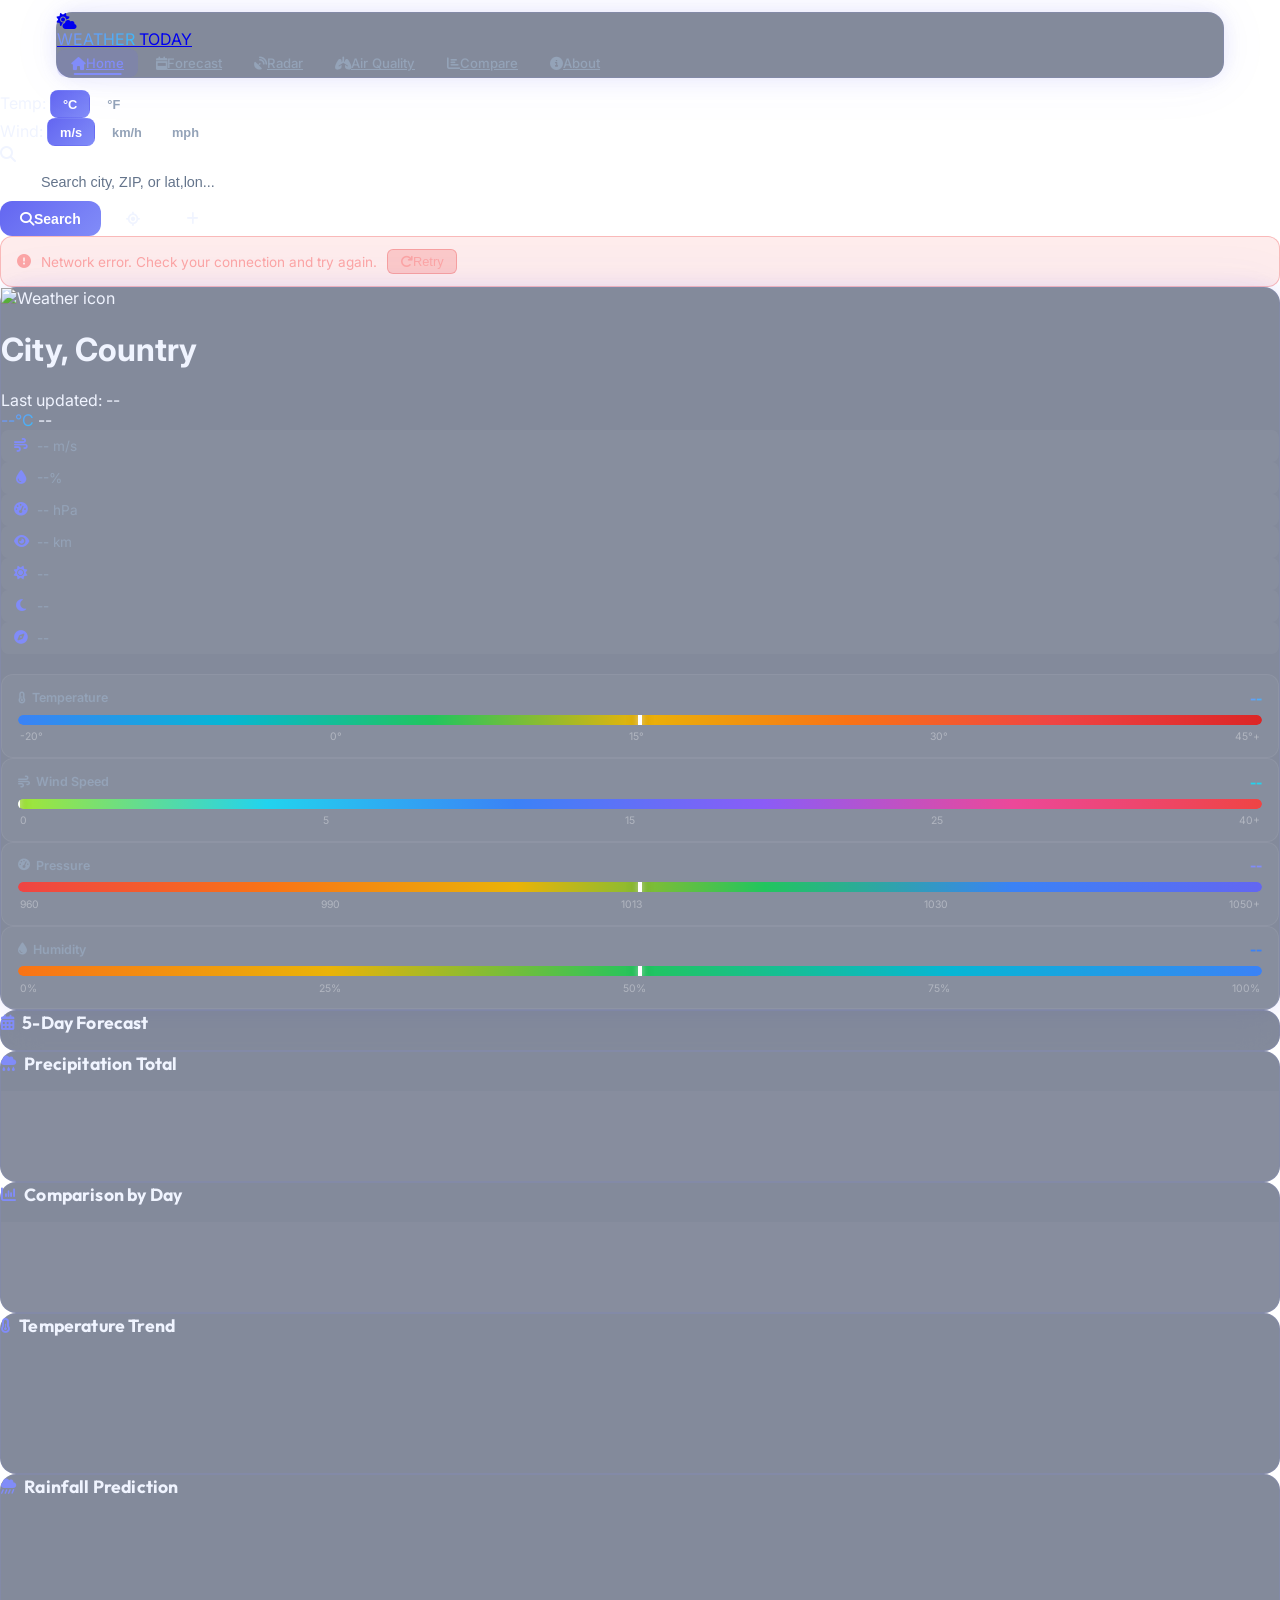
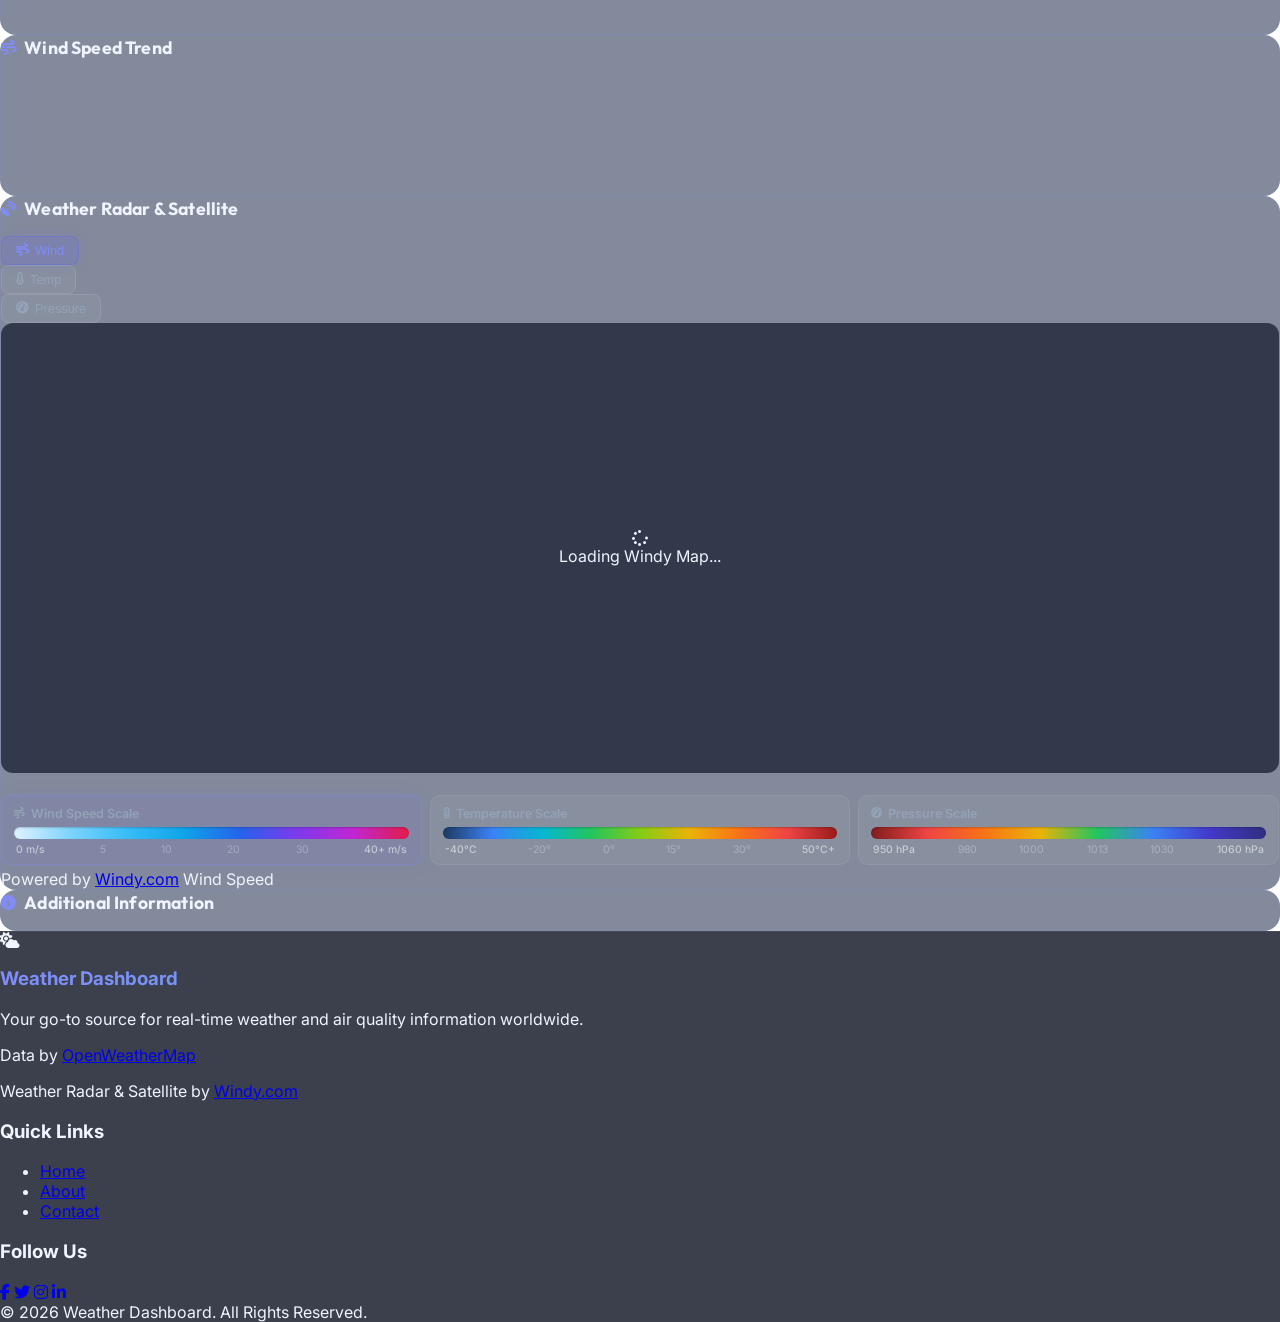
==== commit f689aff6: "Add files via upload" ====
--- a/index.html
+++ b/index.html
@@ -86,8 +86,6 @@
             background: var(--bg-card-hover);
             transform: translateY(-2px);
             box-shadow: 0 8px 32px rgba(99, 102, 241, 0.12);
-        }
-
         }
 
         /* Accent gradient text */
